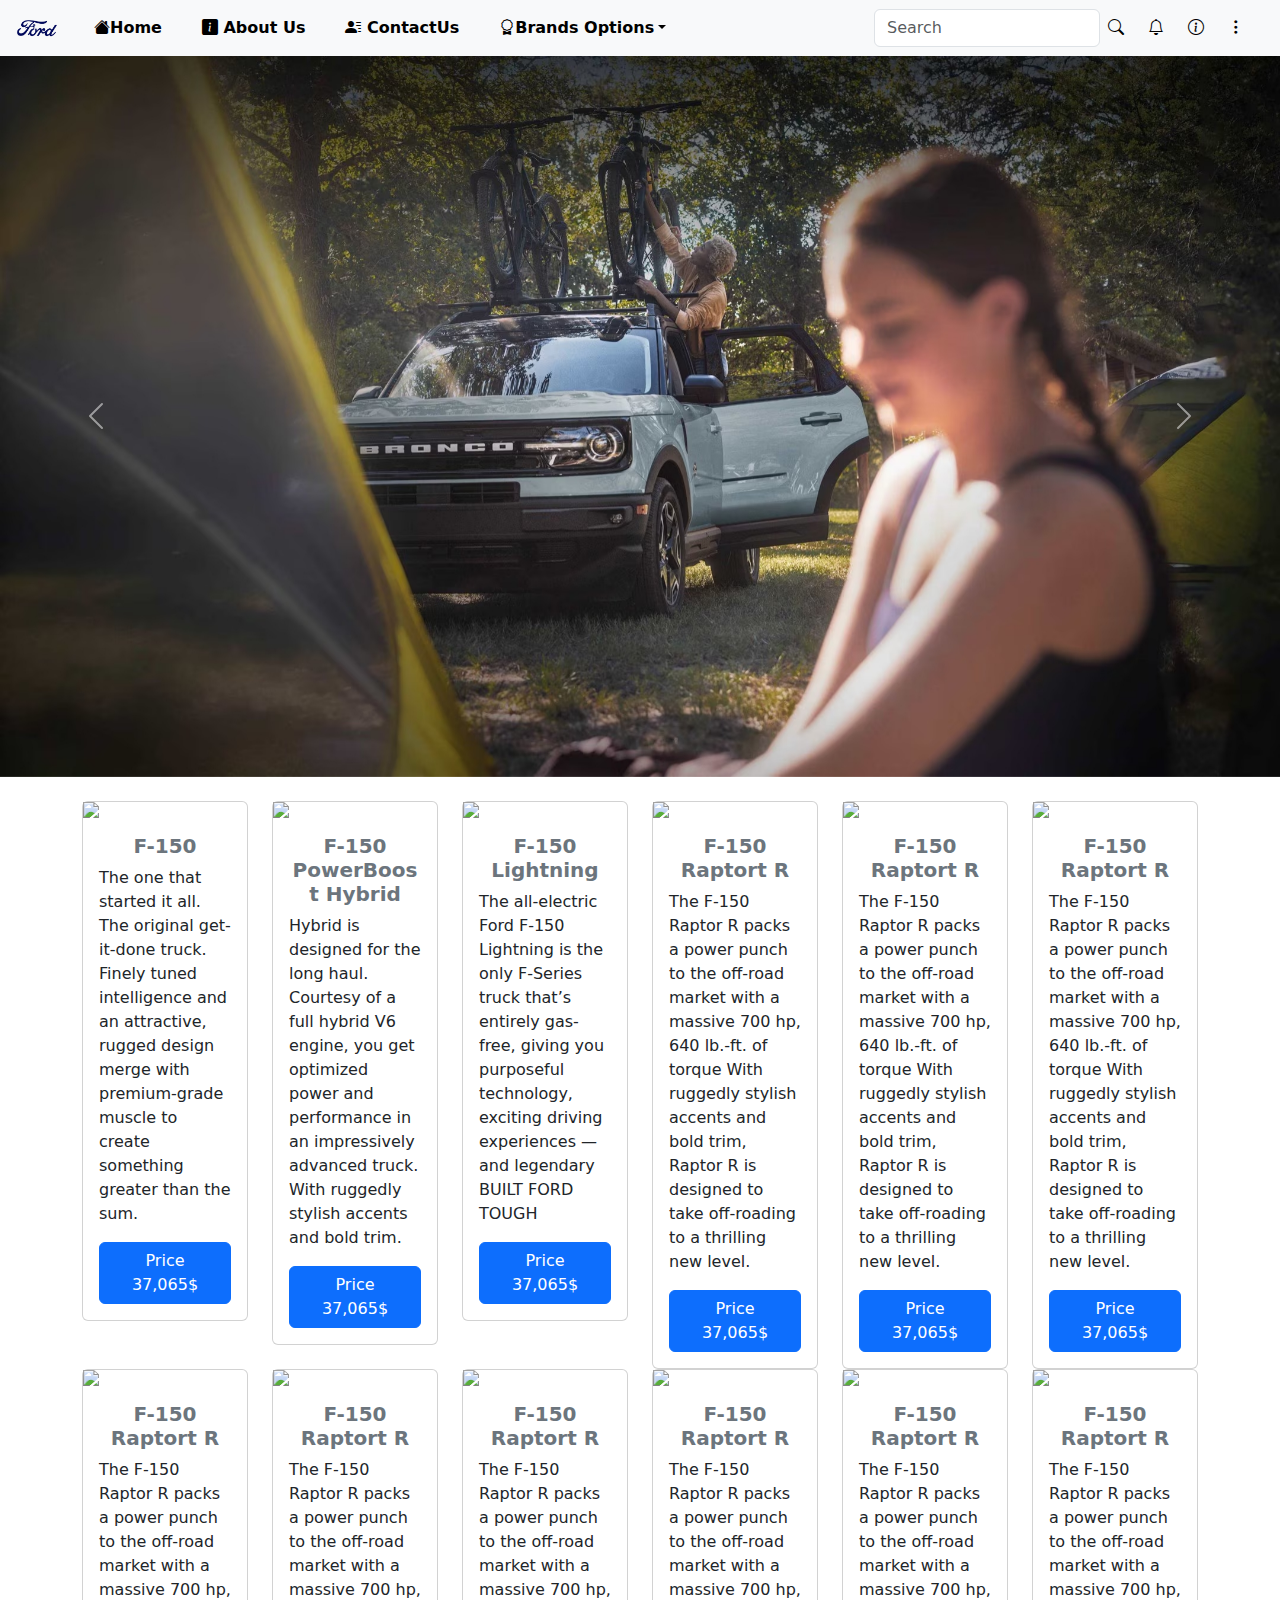
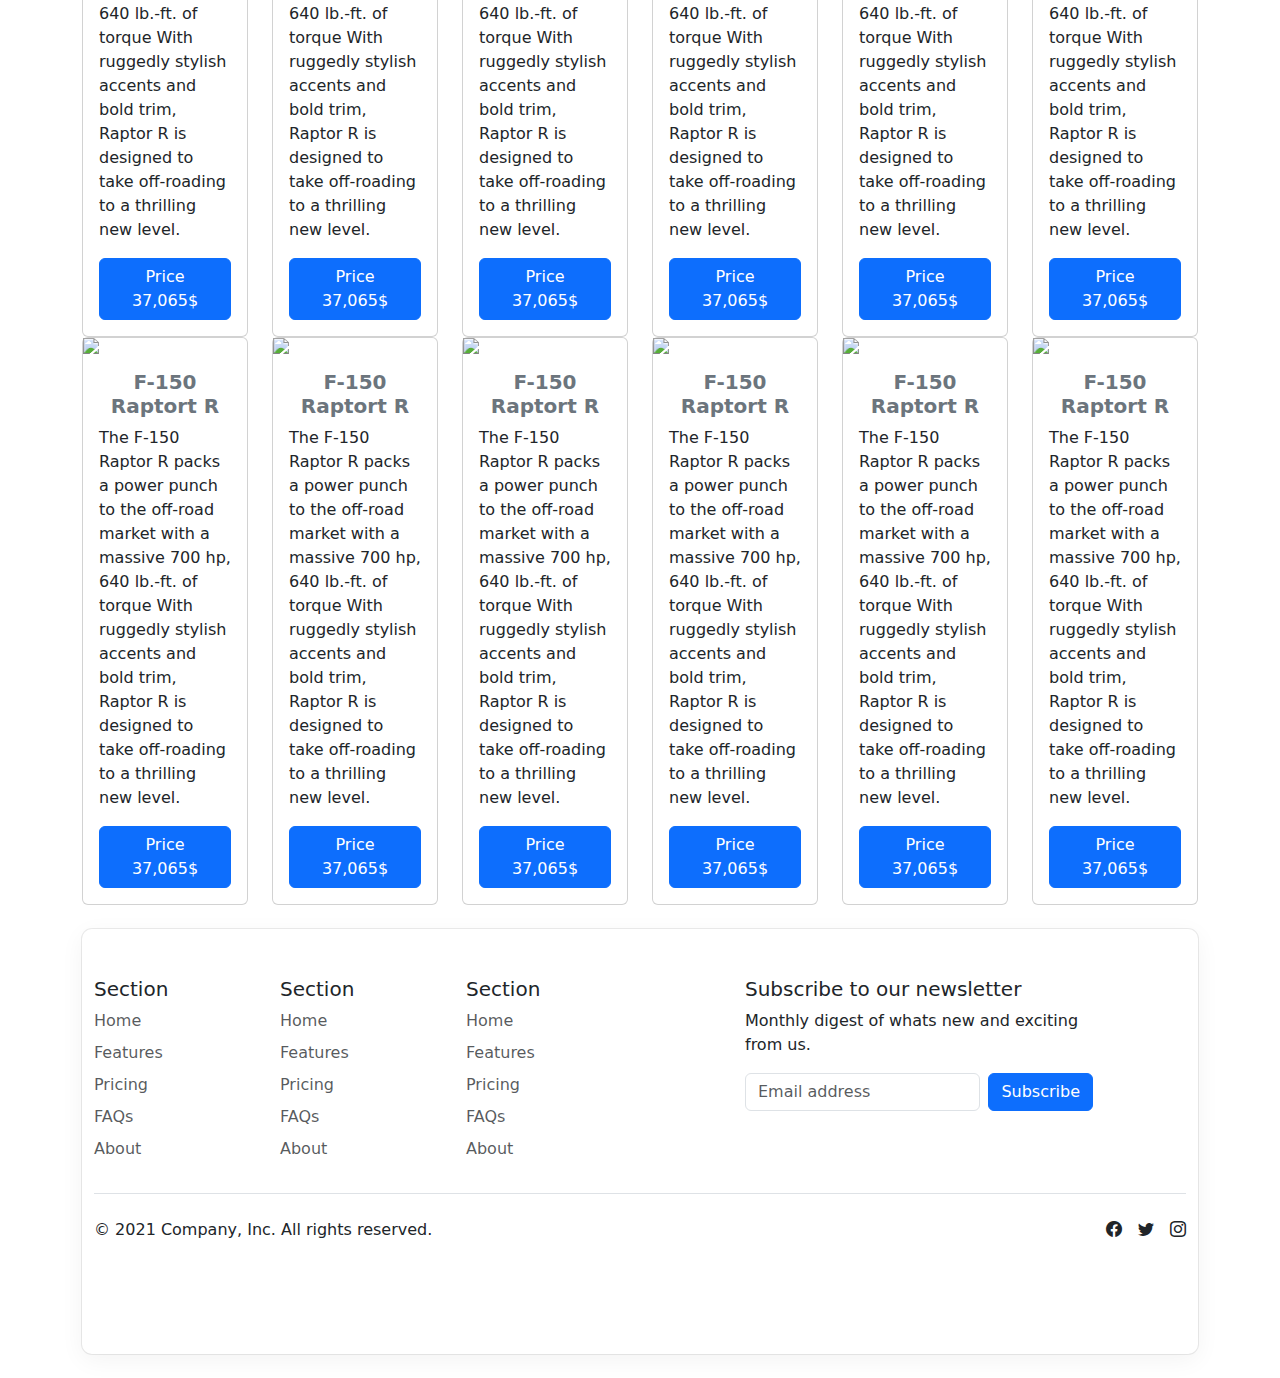
==== web-project-01/page/Vehicles.html @ 13d56855 "Add files via upload" ====
<!DOCTYPE html>
<html lang="en">

<head>
  <meta charset="UTF-8">
  <meta name="viewport" content="width=device-width, initial-scale=1.0">
  <title>Add To Cart</title>
  <link href="https://cdn.jsdelivr.net/npm/bootstrap@5.3.3/dist/css/bootstrap.min.css" rel="stylesheet"
    integrity="sha384-QWTKZyjpPEjISv5WaRU9OFeRpok6YctnYmDr5pNlyT2bRjXh0JMhjY6hW+ALEwIH" crossorigin="anonymous">
  <link rel="stylesheet" href="https://cdn.jsdelivr.net/npm/bootstrap-icons@1.11.3/font/bootstrap-icons.min.css">
  <link rel="stylesheet" href="../css/style.css">
</head>

<body>
  <nav class="navbar navbar-expand-lg bg-light headershadow-box">
    <div class="container-fluid">
      <img src="../img/Ford/Ford-logo.png" width="50px" class="me-4">
      <button class="navbar-toggler" type="button" data-bs-toggle="collapse" data-bs-target="#navbarSupportedContent"
        aria-controls="navbarSupportedContent" aria-expanded="false" aria-label="Toggle navigation">
        <span class="navbar-toggler-icon"></span>
      </button>
      <div class="collapse navbar-collapse" id="navbarSupportedContent">
        <ul class="navbar-nav me-auto mb-2 mb-lg-0">
          <li class="nav-item">
            <a class="nav-link active text-black fw-bold me-4 txthover" aria-current="page" href="../Idex.html"><i
                class="bi bi-house-fill"></i>Home</a>
          </li>
          <li class="nav-item">
            <a class="nav-link text-black fw-bold me-4 txthover" href="#"><i class="bi bi-info-square-fill"></i> About
              Us</a>
          </li>
          <li class="nav-item">
            <a class="nav-link text-black fw-bold me-4 txthover" href="#"><i class="bi bi-person-lines-fill"></i>
              ContactUs</a>
          </li>
          <li class="nav-item dropdown">
            <a class="nav-link dropdown-toggle text-black fw-bold me-4 txthover" href="#" role="button"
              data-bs-toggle="dropdown" aria-expanded="false">
              <i class="bi bi-award"></i>Brands Options</a>
            <ul class="dropdown-menu dropdown">
              <li><a class="dropdown-item" href="#">phone</a></li>
              <li><a class="dropdown-item" href="#">car</a></li>
              <li><a class="dropdown-item" href="#">computer</a></li>
              <li><a class="dropdown-item" href="#">bicycle</a></li>
              <li><a class="dropdown-item" href="#">Action</a></li>
              <li><a class="dropdown-item" href="#">Another action</a></li>
              <li>
                <hr class="dropdown-divider">
              </li>
              <li><a class="dropdown-item" href="#">Something else here</a></li>
            </ul>
          </li>
        </ul>
        <form class="d-flex" role="search">
          <input class="form-control me-2" type="search" placeholder="Search" aria-label="Search">
        </form>
        <form class="d-flex " role="search">
          <i class="bi bi-search text-black fw-bold me-4"></i>
          <i class="bi bi-bell text-black fw-bold me-4 "></i>
          <i class="bi bi-info-circle text-black fw-bold me-4"></i>
          <i class="bi bi-three-dots-vertical text-black fw-bold me-4"></i>
        </form>
      </div>
    </div>
  </nav>
  <div id="carouselExampleInterval" class="carousel slide" data-bs-ride="carousel">
    <div class="carousel-inner">
      <div class="carousel-item active" data-bs-interval="10000">
        <img src="../img/Vehicles/cq5dam.web.2160.2160-_1_.jpg" class="d-block w-100" alt="...">
      </div>
      <div class="carousel-item" data-bs-interval="2000">
        <img src="../img/Vehicles/24_FRD_MST_61047.jpg" class="d-block w-100" alt="...">
      </div>
      <div class="carousel-item">
        <img src="../img/Vehicles/cq5dam.web.2160.2160.jpg" class="d-block w-100" alt="...">
      </div>
    </div>
    <button class="carousel-control-prev" type="button" data-bs-target="#carouselExampleInterval" data-bs-slide="prev">
      <span class="carousel-control-prev-icon" aria-hidden="true"></span>
      <span class="visually-hidden">Previous</span>
    </button>
    <button class="carousel-control-next" type="button" data-bs-target="#carouselExampleInterval" data-bs-slide="next">
      <span class="carousel-control-next-icon" aria-hidden="true"></span>
      <span class="visually-hidden">Next</span>
    </button>
  </div>

  <div class="container mt-4">
    <div class="row">
      <div class="col-2">
        <div class="card bg-white animation">
          <img src="img/Ford/F-150.jpeg" class="card-custom-img">
          <div class="card-body">
            <h5 class="card-title text-primary text-center fw-bolder text-secondary">F-150</h5>
            <p class="card-text">The one that started it all. The original get-it-done truck. Finely tuned intelligence and an attractive, rugged design merge with premium-grade muscle to create something greater than the sum.</p>
            <div class="d-flex add-to-cart">
              <div>
                <a href="#" class="btn btn-primary text-red">Price 37,065$</a>
              </div>
            </div>
          </div>
        </div>
      </div>
      <div class="col-2">
        <div class="card bg-white animation">
          <img src="img/Ford/F-150 PowerBoost Hybrid.jpg" class="card-custom-img">
          <div class="card-body">
            <h5 class="card-title text-primary text-center fw-bolder text-secondary">F-150 PowerBoost Hybrid</h5>
            <p class="card-text">Hybrid is designed for the long haul. Courtesy of a full hybrid V6 engine, you get optimized power and performance in an impressively advanced truck. With ruggedly stylish accents and bold trim.</p>
            <div class="d-flex add-to-cart">
              <div>
                <a href="#" class="btn btn-primary text-red">Price 37,065$</a>
              </div>
            </div>
            
          </div>
        </div>
      </div>
      <div class="col-2">
        <div class="card bg-white animation">
          <img src="img/Ford/F-150 Lightning.jpg" class="card-custom-img">
          <div class="card-body">
            <h5 class="card-title text-primary text-center fw-bolder text-secondary">F-150 Lightning</h5>
            <p class="card-text">The all-electric Ford F-150 Lightning is the only F-Series truck that’s entirely gas-free, giving you purposeful technology, exciting driving experiences — and legendary BUILT FORD TOUGH</p>
            <div class="d-flex add-to-cart">
              <div>
                <a href="#" class="btn btn-primary text-red">Price 37,065$</a>
              </div>
            </div>
            
          </div>
        </div>
      </div>
      <div class="col-2">
        <div class="card bg-white animation">
          <img src="img/Ford/F-150 Raptort R.jpg" class="card-custom-img">
          <div class="card-body">
            <h5 class="card-title text-primary text-center fw-bolder text-secondary">F-150 Raptort R</h5>
            <p class="card-text">The F-150 Raptor R packs a power punch to the off-road market with a massive 700 hp, 640 lb.-ft. of torque With ruggedly stylish accents and bold trim, Raptor R is designed to take off-roading to a thrilling new level.</p>
            <div class="d-flex add-to-cart">
              <div>
                <a href="#" class="btn btn-primary text-red">Price 37,065$</a>
              </div>
            </div>
            
          </div>
        </div>
      </div>
      <div class="col-2">
        <div class="card bg-white animation">
          <img src="img/Ford/F-150 Raptort R.jpg" class="card-custom-img">
          <div class="card-body">
            <h5 class="card-title text-primary text-center fw-bolder text-secondary">F-150 Raptort R</h5>
            <p class="card-text">The F-150 Raptor R packs a power punch to the off-road market with a massive 700 hp, 640 lb.-ft. of torque With ruggedly stylish accents and bold trim, Raptor R is designed to take off-roading to a thrilling new level.</p>
            <div class="d-flex add-to-cart">
              <div>
                <a href="#" class="btn btn-primary text-red">Price 37,065$</a>
              </div>
            </div>
            
          </div>
        </div>
      </div>
      <div class="col-2">
        <div class="card bg-white animation">
          <img src="img/Ford/F-150 Raptort R.jpg" class="card-custom-img">
          <div class="card-body">
            <h5 class="card-title text-primary text-center fw-bolder text-secondary">F-150 Raptort R</h5>
            <p class="card-text">The F-150 Raptor R packs a power punch to the off-road market with a massive 700 hp, 640 lb.-ft. of torque With ruggedly stylish accents and bold trim, Raptor R is designed to take off-roading to a thrilling new level.</p>
            <div class="d-flex add-to-cart">
              <div>
                <a href="#" class="btn btn-primary text-red">Price 37,065$</a>
              </div>
            </div>
            
          </div>
        </div>
      </div>
      <div class="col-2">
        <div class="card bg-white animation">
          <img src="img/Ford/F-150 Raptort R.jpg" class="card-custom-img">
          <div class="card-body">
            <h5 class="card-title text-primary text-center fw-bolder text-secondary">F-150 Raptort R</h5>
            <p class="card-text">The F-150 Raptor R packs a power punch to the off-road market with a massive 700 hp, 640 lb.-ft. of torque With ruggedly stylish accents and bold trim, Raptor R is designed to take off-roading to a thrilling new level.</p>
            <div class="d-flex add-to-cart">
              <div>
                <a href="#" class="btn btn-primary text-red">Price 37,065$</a>
              </div>
            </div>
            
          </div>
        </div>
      </div>
      <div class="col-2">
        <div class="card bg-white animation">
          <img src="img/Ford/F-150 Raptort R.jpg" class="card-custom-img">
          <div class="card-body">
            <h5 class="card-title text-primary text-center fw-bolder text-secondary">F-150 Raptort R</h5>
            <p class="card-text">The F-150 Raptor R packs a power punch to the off-road market with a massive 700 hp, 640 lb.-ft. of torque With ruggedly stylish accents and bold trim, Raptor R is designed to take off-roading to a thrilling new level.</p>
            <div class="d-flex add-to-cart">
              <div>
                <a href="#" class="btn btn-primary text-red">Price 37,065$</a>
              </div>
            </div>
            
          </div>
        </div>
      </div>
      <div class="col-2">
        <div class="card bg-white animation">
          <img src="img/Ford/F-150 Raptort R.jpg" class="card-custom-img">
          <div class="card-body">
            <h5 class="card-title text-primary text-center fw-bolder text-secondary">F-150 Raptort R</h5>
            <p class="card-text">The F-150 Raptor R packs a power punch to the off-road market with a massive 700 hp, 640 lb.-ft. of torque With ruggedly stylish accents and bold trim, Raptor R is designed to take off-roading to a thrilling new level.</p>
            <div class="d-flex add-to-cart">
              <div>
                <a href="#" class="btn btn-primary text-red">Price 37,065$</a>
              </div>
            </div>
            
          </div>
        </div>
      </div>
      <div class="col-2">
        <div class="card bg-white animation">
          <img src="img/Ford/F-150 Raptort R.jpg" class="card-custom-img">
          <div class="card-body">
            <h5 class="card-title text-primary text-center fw-bolder text-secondary">F-150 Raptort R</h5>
            <p class="card-text">The F-150 Raptor R packs a power punch to the off-road market with a massive 700 hp, 640 lb.-ft. of torque With ruggedly stylish accents and bold trim, Raptor R is designed to take off-roading to a thrilling new level.</p>
            <div class="d-flex add-to-cart">
              <div>
                <a href="#" class="btn btn-primary text-red">Price 37,065$</a>
              </div>
            </div>
            
          </div>
        </div>
      </div>
      <div class="col-2">
        <div class="card bg-white animation">
          <img src="img/Ford/F-150 Raptort R.jpg" class="card-custom-img">
          <div class="card-body">
            <h5 class="card-title text-primary text-center fw-bolder text-secondary">F-150 Raptort R</h5>
            <p class="card-text">The F-150 Raptor R packs a power punch to the off-road market with a massive 700 hp, 640 lb.-ft. of torque With ruggedly stylish accents and bold trim, Raptor R is designed to take off-roading to a thrilling new level.</p>
            <div class="d-flex add-to-cart">
              <div>
                <a href="#" class="btn btn-primary text-red">Price 37,065$</a>
              </div>
            </div>
            
          </div>
        </div>
      </div>
      <div class="col-2">
        <div class="card bg-white animation">
          <img src="img/Ford/F-150 Raptort R.jpg" class="card-custom-img">
          <div class="card-body">
            <h5 class="card-title text-primary text-center fw-bolder text-secondary">F-150 Raptort R</h5>
            <p class="card-text">The F-150 Raptor R packs a power punch to the off-road market with a massive 700 hp, 640 lb.-ft. of torque With ruggedly stylish accents and bold trim, Raptor R is designed to take off-roading to a thrilling new level.</p>
            <div class="d-flex add-to-cart">
              <div>
                <a href="#" class="btn btn-primary text-red">Price 37,065$</a>
              </div>
            </div>
            
          </div>
        </div>
      </div>
      <div class="col-2">
        <div class="card bg-white animation">
          <img src="img/Ford/F-150 Raptort R.jpg" class="card-custom-img">
          <div class="card-body">
            <h5 class="card-title text-primary text-center fw-bolder text-secondary">F-150 Raptort R</h5>
            <p class="card-text">The F-150 Raptor R packs a power punch to the off-road market with a massive 700 hp, 640 lb.-ft. of torque With ruggedly stylish accents and bold trim, Raptor R is designed to take off-roading to a thrilling new level.</p>
            <div class="d-flex add-to-cart">
              <div>
                <a href="#" class="btn btn-primary text-red">Price 37,065$</a>
              </div>
            </div>
            
          </div>
        </div>
      </div>
      <div class="col-2">
        <div class="card bg-white animation">
          <img src="img/Ford/F-150 Raptort R.jpg" class="card-custom-img">
          <div class="card-body">
            <h5 class="card-title text-primary text-center fw-bolder text-secondary">F-150 Raptort R</h5>
            <p class="card-text">The F-150 Raptor R packs a power punch to the off-road market with a massive 700 hp, 640 lb.-ft. of torque With ruggedly stylish accents and bold trim, Raptor R is designed to take off-roading to a thrilling new level.</p>
            <div class="d-flex add-to-cart">
              <div>
                <a href="#" class="btn btn-primary text-red">Price 37,065$</a>
              </div>
            </div>
            
          </div>
        </div>
      </div>
      <div class="col-2">
        <div class="card bg-white animation">
          <img src="img/Ford/F-150 Raptort R.jpg" class="card-custom-img">
          <div class="card-body">
            <h5 class="card-title text-primary text-center fw-bolder text-secondary">F-150 Raptort R</h5>
            <p class="card-text">The F-150 Raptor R packs a power punch to the off-road market with a massive 700 hp, 640 lb.-ft. of torque With ruggedly stylish accents and bold trim, Raptor R is designed to take off-roading to a thrilling new level.</p>
            <div class="d-flex add-to-cart">
              <div>
                <a href="#" class="btn btn-primary text-red">Price 37,065$</a>
              </div>
            </div>
            
          </div>
        </div>
      </div>
      <div class="col-2">
        <div class="card bg-white animation">
          <img src="img/Ford/F-150 Raptort R.jpg" class="card-custom-img">
          <div class="card-body">
            <h5 class="card-title text-primary text-center fw-bolder text-secondary">F-150 Raptort R</h5>
            <p class="card-text">The F-150 Raptor R packs a power punch to the off-road market with a massive 700 hp, 640 lb.-ft. of torque With ruggedly stylish accents and bold trim, Raptor R is designed to take off-roading to a thrilling new level.</p>
            <div class="d-flex add-to-cart">
              <div>
                <a href="#" class="btn btn-primary text-red">Price 37,065$</a>
              </div>
            </div>
            
          </div>
        </div>
      </div>
      <div class="col-2">
        <div class="card bg-white animation">
          <img src="img/Ford/F-150 Raptort R.jpg" class="card-custom-img">
          <div class="card-body">
            <h5 class="card-title text-primary text-center fw-bolder text-secondary">F-150 Raptort R</h5>
            <p class="card-text">The F-150 Raptor R packs a power punch to the off-road market with a massive 700 hp, 640 lb.-ft. of torque With ruggedly stylish accents and bold trim, Raptor R is designed to take off-roading to a thrilling new level.</p>
            <div class="d-flex add-to-cart">
              <div>
                <a href="#" class="btn btn-primary text-red">Price 37,065$</a>
              </div>
            </div>
            
          </div>
        </div>
      </div>
      <div class="col-2">
        <div class="card bg-white animation">
          <img src="img/Ford/F-150 Raptort R.jpg" class="card-custom-img">
          <div class="card-body">
            <h5 class="card-title text-primary text-center fw-bolder text-secondary">F-150 Raptort R</h5>
            <p class="card-text">The F-150 Raptor R packs a power punch to the off-road market with a massive 700 hp, 640 lb.-ft. of torque With ruggedly stylish accents and bold trim, Raptor R is designed to take off-roading to a thrilling new level.</p>
            <div class="d-flex add-to-cart">
              <div>
                <a href="#" class="btn btn-primary text-red">Price 37,065$</a>
              </div>
            <!-- </div> -->
            
          </div>
        </div>
      </div>
    </div>
  </div>


  <div class="container mt-4 footer mb-4">
    <footer class="py-5">
      <div class="row">
        <div class="col-2">
          <h5>Section</h5>
          <ul class="nav flex-column">
            <li class="nav-item mb-2"><a href="#" class="nav-link p-0 text-muted">Home</a></li>
            <li class="nav-item mb-2"><a href="#" class="nav-link p-0 text-muted">Features</a></li>
            <li class="nav-item mb-2"><a href="#" class="nav-link p-0 text-muted">Pricing</a></li>
            <li class="nav-item mb-2"><a href="#" class="nav-link p-0 text-muted">FAQs</a></li>
            <li class="nav-item mb-2"><a href="#" class="nav-link p-0 text-muted">About</a></li>
          </ul>
        </div>

        <div class="col-2">
          <h5>Section</h5>
          <ul class="nav flex-column">
            <li class="nav-item mb-2"><a href="#" class="nav-link p-0 text-muted">Home</a></li>
            <li class="nav-item mb-2"><a href="#" class="nav-link p-0 text-muted">Features</a></li>
            <li class="nav-item mb-2"><a href="#" class="nav-link p-0 text-muted">Pricing</a></li>
            <li class="nav-item mb-2"><a href="#" class="nav-link p-0 text-muted">FAQs</a></li>
            <li class="nav-item mb-2"><a href="#" class="nav-link p-0 text-muted">About</a></li>
          </ul>
        </div>

        <div class="col-2">
          <h5>Section</h5>
          <ul class="nav flex-column">
            <li class="nav-item mb-2"><a href="#" class="nav-link p-0 text-muted">Home</a></li>
            <li class="nav-item mb-2"><a href="#" class="nav-link p-0 text-muted">Features</a></li>
            <li class="nav-item mb-2"><a href="#" class="nav-link p-0 text-muted">Pricing</a></li>
            <li class="nav-item mb-2"><a href="#" class="nav-link p-0 text-muted">FAQs</a></li>
            <li class="nav-item mb-2"><a href="#" class="nav-link p-0 text-muted">About</a></li>
          </ul>
        </div>

        <div class="col-4 offset-1">
          <form>
            <h5>Subscribe to our newsletter</h5>
            <p>Monthly digest of whats new and exciting from us.</p>
            <div class="d-flex w-100 gap-2">
              <label for="newsletter1" class="visually-hidden">Email address</label>
              <input id="newsletter1" type="text" class="form-control" placeholder="Email address">
              <button class="btn btn-primary" type="button">Subscribe</button>
            </div>
          </form>
        </div>
      </div>

      <div class="d-flex justify-content-between py-4 my-4 border-top">
        <p>© 2021 Company, Inc. All rights reserved.</p>
        <ul class="list-unstyled d-flex">
          <li class="ms-3"><a class="link-dark" href="#"><i class="bi bi-facebook"></i></a></li>
          <li class="ms-3"><a class="link-dark" href="#"><i class="bi bi-twitter"></i></a></li>
          <li class="ms-3"><a class="link-dark" href="#"><i class="bi bi-instagram"></i></a></li>
        </ul>
      </div>
    </footer>
  </div>







  <script src="https://cdn.jsdelivr.net/npm/bootstrap@5.3.3/dist/js/bootstrap.bundle.min.js"
    integrity="sha384-YvpcrYf0tY3lHB60NNkmXc5s9fDVZLESaAA55NDzOxhy9GkcIdslK1eN7N6jIeHz"
    crossorigin="anonymous"></script>
</body>

</html>
---- web-project-01/css/style.css ----
.nav-logo{
    width: 50;

}
.h2{
  font-size: 4rem;
  font-weight: 700;
}
.banner1{
  background-image: url(../img/Ford/white-futuristic-background-free-photo.jpeg);
  border-radius: 20px;
}
.banner2{
  background-image: url(../img/Ford/white-futuristic-background-free-photo.jpeg);
  border-radius: 20px;
  border: none;
  opacity: 70%;
}
.banner2:hover{
  box-shadow: rgba(0, 0, 0, 0.24) 0px 3px 8px;
  opacity: 100%;
  transform: rotate(3deg);
  animation-delay: 2s;
}
.banner2-bg{
  background: url(../img/Ford/Ford\ F-150\ 2024.jpeg) no-repeat;
  background-size: cover;
  background-position: 30% 70%;
}
.banner1:hover{
  box-shadow: rgba(0, 0, 0, 0.24) 0px 3px 8px;
  border: green;
}
.animation{
  transition: transform 1s ease;
}
.animation:hover{
  transform: rotate(0.5deg) scale(1.1);
  box-shadow: gray 2px 2px 3px;
}
.animation-5{
  transition: transform 1s ease;
}
.animation-5:hover{
  transform: rotate(5deg) scale(1.1);
  box-shadow: gray 2px 2px 3px;
}
.animation-10{
  transition: transform 1s ease;
}
.animation-10:hover{
  transform: rotate(5deg) scale(1.1);
  box-shadow: gray 2px 2px 3px;
}
.footer{
  box-shadow: rgba(0, 0, 0, 0.05) 0px 6px 24px 0px, rgba(0, 0, 0, 0.08) 0px 0px 0px 1px;
  border-radius: 10px;
}
.iconchoice{
  box-shadow: rgba(0, 0, 0, 0.02) 0px 1px 3px 0px, rgba(27, 31, 35, 0.15) 0px 0px 0px 1px;
}
.tracking-in-expand {
	-webkit-animation: tracking-in-expand 10s cubic-bezier(0.215, 0.610, 0.355, 1.000) infinite both;
	        animation: tracking-in-expand 10s cubic-bezier(0.215, 0.610, 0.355, 1.000) infinite both;
}

@-webkit-keyframes tracking-in-expand {
  0% {
    letter-spacing: -0.5em;
    opacity: 0;
  }
  40% {
    opacity: 0.6;
  }
  100% {
    opacity: 1;
  }
}
@keyframes tracking-in-expand {
  0% {
    letter-spacing: -0.5em;
    opacity: 0;
  }
  40% {
    opacity: 0.6;
  }
  100% {
    opacity: 1;
  }
}
.headershadow-box{
  box-shadow: rgba(0, 0, 0, 0.02) 0px 1px 3px 0px, rgba(27, 31, 35, 0.15) 0px 0px 0px 1px;
}
.headershadow-box2{
  box-shadow: rgba(0, 0, 0, 0.02) 0px 1px 3px 0px, rgba(27, 31, 35, 0.15) 0px 0px 0px 1px;
  padding-top: 20px;
  padding-bottom: 20px;
  position: 20px;
  padding: 20px;
  border-radius: 20px;
}
.bg-ranger{
  background-image: url(../img/Ford/ph-wildtrak-absolute-black-36.jpeg);
  background-size:cover;
  background-position:center ;
  background-repeat: no-repeat;
  width: 640px;
  height: 200px;
}
.bg-ranger-full{
  background-image: url(../img/Ford/Ranger\ Wildtruck\ Full\ option.jpg);
  background-size:cover;
  background-position:center ;
  background-repeat: no-repeat;
  width: 640px;
  height: 200px;
}
.txthover{
  text-transform: capitalize;
  position: relative;
}
.txthover::before{
  content:'';
  position: absolute;
  bottom: -5px;
  left: 0;
  width: 0%;
  height: 3px;
  background-color: rgb(74, 74, 74);
  transition: all 0.5s;
}
.txthover:hover::before{
  width: 100%;
}
.img-edit{
  height: 50%;
}
.c-edit{
  margin: 10px;
  width: 50%;
}
.card-title{
  font-weight: 3000;
}
.add-to-cart{
  gap: 20px;
}
a{
  text-decoration: none;
}
.addcart{
  margin-left: 100px;
  font-size: 30px;
  margin-top: -5px;
}
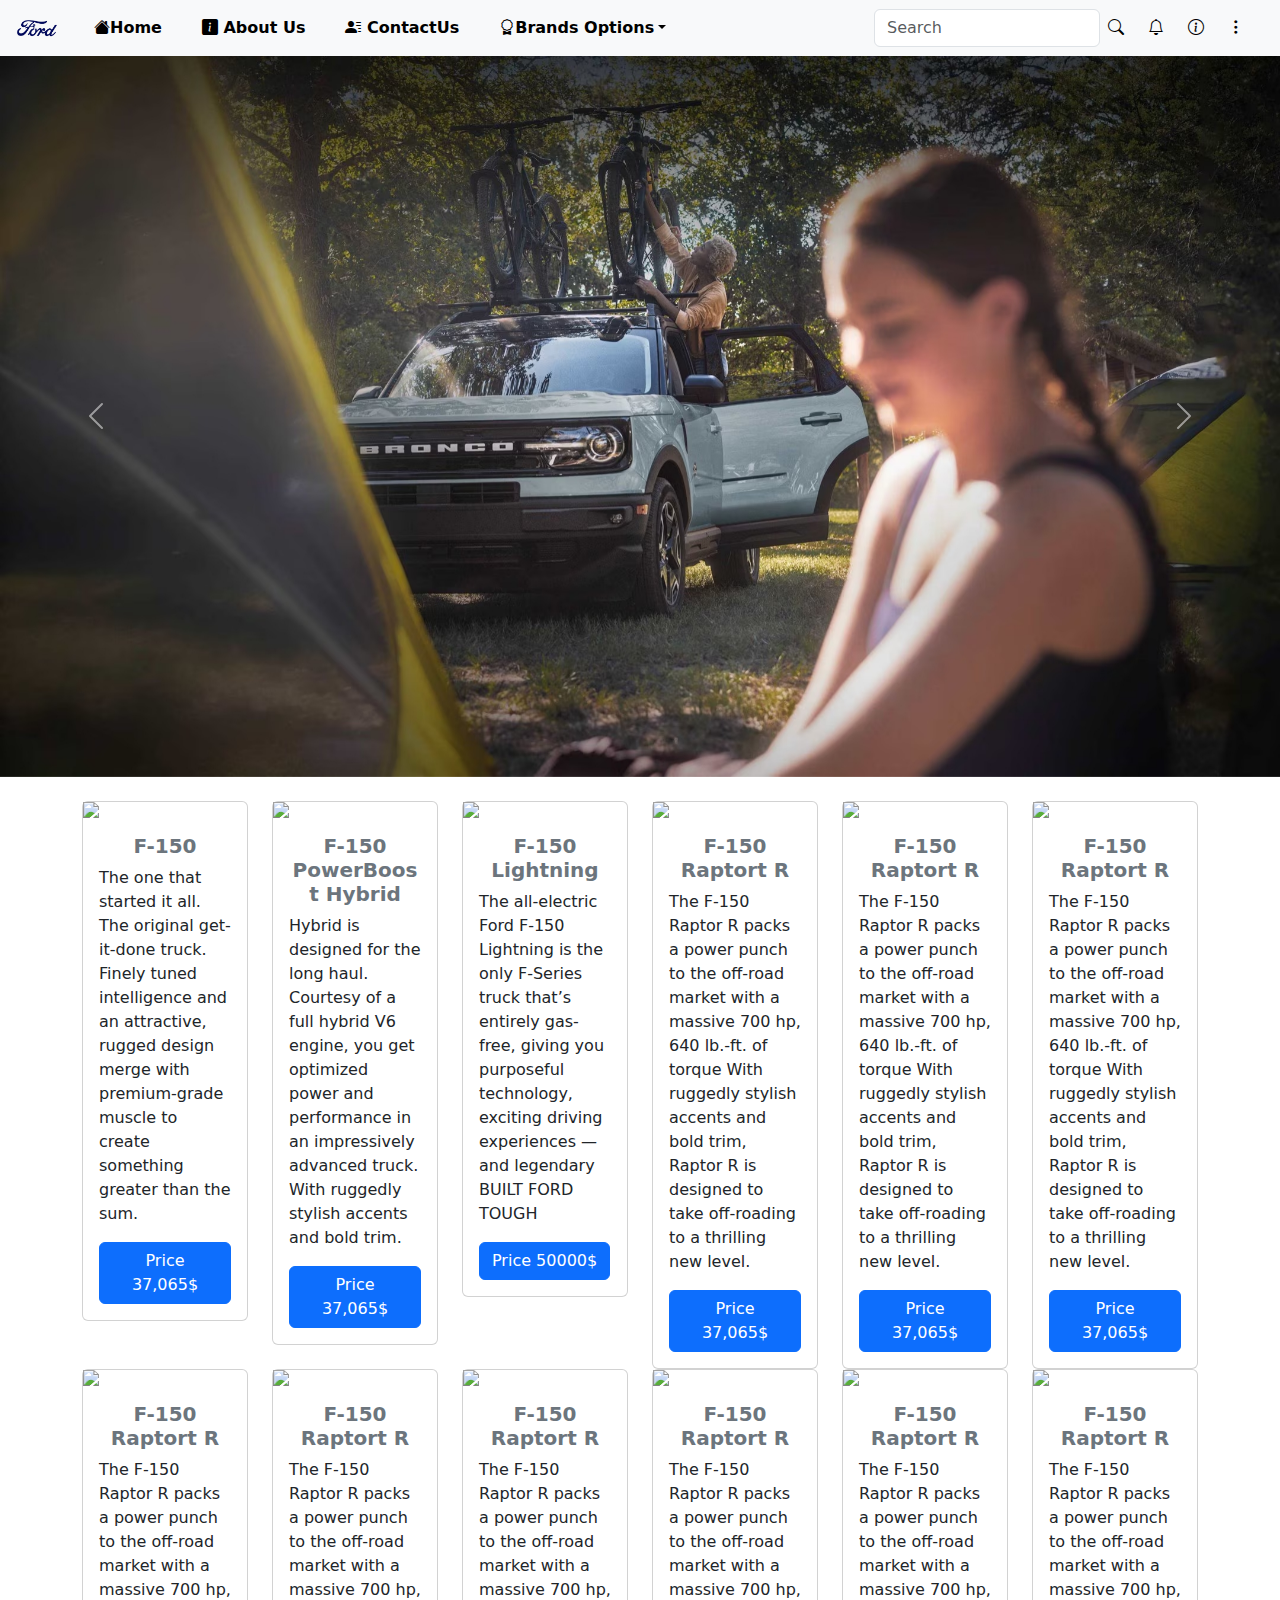
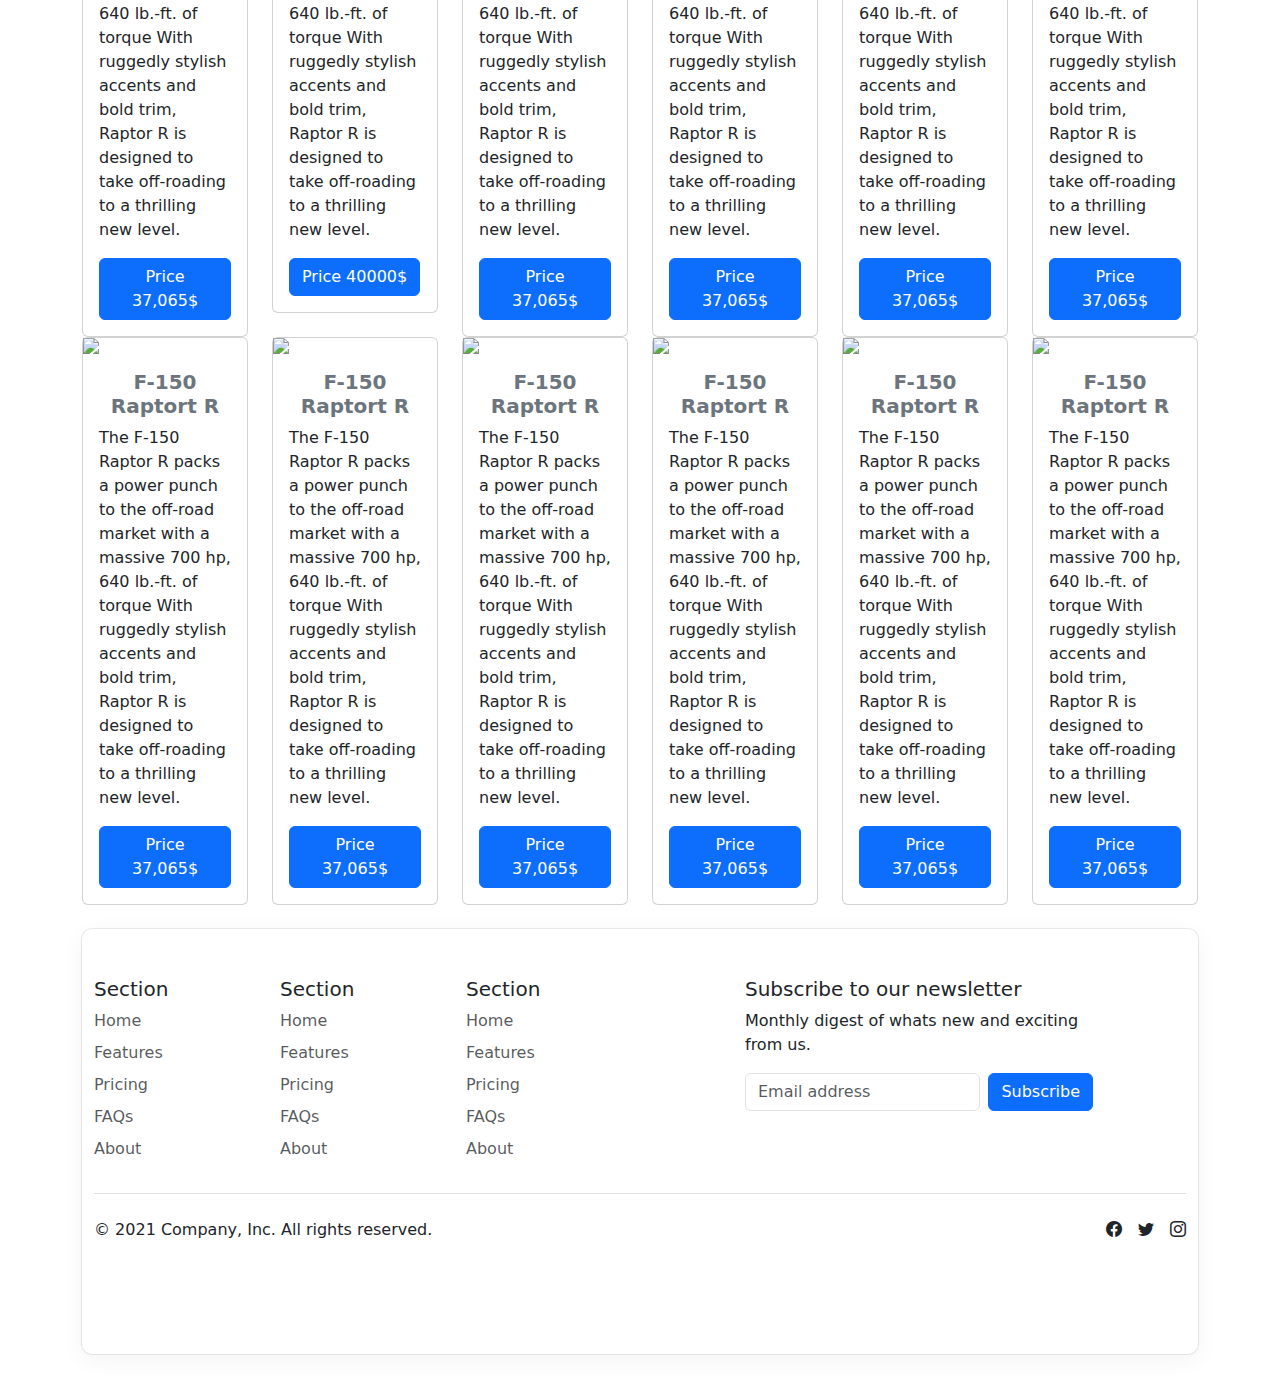
==== commit bf0234e7: "Update" ====
--- a/web-project-01/page/Vehicles.html
+++ b/web-project-01/page/Vehicles.html
@@ -124,82 +124,82 @@
             <p class="card-text">The all-electric Ford F-150 Lightning is the only F-Series truck that’s entirely gas-free, giving you purposeful technology, exciting driving experiences — and legendary BUILT FORD TOUGH</p>
             <div class="d-flex add-to-cart">
               <div>
-                <a href="#" class="btn btn-primary text-red">Price 37,065$</a>
-              </div>
-            </div>
-            
-          </div>
-        </div>
-      </div>
-      <div class="col-2">
-        <div class="card bg-white animation">
-          <img src="img/Ford/F-150 Raptort R.jpg" class="card-custom-img">
-          <div class="card-body">
-            <h5 class="card-title text-primary text-center fw-bolder text-secondary">F-150 Raptort R</h5>
-            <p class="card-text">The F-150 Raptor R packs a power punch to the off-road market with a massive 700 hp, 640 lb.-ft. of torque With ruggedly stylish accents and bold trim, Raptor R is designed to take off-roading to a thrilling new level.</p>
-            <div class="d-flex add-to-cart">
-              <div>
-                <a href="#" class="btn btn-primary text-red">Price 37,065$</a>
-              </div>
-            </div>
-            
-          </div>
-        </div>
-      </div>
-      <div class="col-2">
-        <div class="card bg-white animation">
-          <img src="img/Ford/F-150 Raptort R.jpg" class="card-custom-img">
-          <div class="card-body">
-            <h5 class="card-title text-primary text-center fw-bolder text-secondary">F-150 Raptort R</h5>
-            <p class="card-text">The F-150 Raptor R packs a power punch to the off-road market with a massive 700 hp, 640 lb.-ft. of torque With ruggedly stylish accents and bold trim, Raptor R is designed to take off-roading to a thrilling new level.</p>
-            <div class="d-flex add-to-cart">
-              <div>
-                <a href="#" class="btn btn-primary text-red">Price 37,065$</a>
-              </div>
-            </div>
-            
-          </div>
-        </div>
-      </div>
-      <div class="col-2">
-        <div class="card bg-white animation">
-          <img src="img/Ford/F-150 Raptort R.jpg" class="card-custom-img">
-          <div class="card-body">
-            <h5 class="card-title text-primary text-center fw-bolder text-secondary">F-150 Raptort R</h5>
-            <p class="card-text">The F-150 Raptor R packs a power punch to the off-road market with a massive 700 hp, 640 lb.-ft. of torque With ruggedly stylish accents and bold trim, Raptor R is designed to take off-roading to a thrilling new level.</p>
-            <div class="d-flex add-to-cart">
-              <div>
-                <a href="#" class="btn btn-primary text-red">Price 37,065$</a>
-              </div>
-            </div>
-            
-          </div>
-        </div>
-      </div>
-      <div class="col-2">
-        <div class="card bg-white animation">
-          <img src="img/Ford/F-150 Raptort R.jpg" class="card-custom-img">
-          <div class="card-body">
-            <h5 class="card-title text-primary text-center fw-bolder text-secondary">F-150 Raptort R</h5>
-            <p class="card-text">The F-150 Raptor R packs a power punch to the off-road market with a massive 700 hp, 640 lb.-ft. of torque With ruggedly stylish accents and bold trim, Raptor R is designed to take off-roading to a thrilling new level.</p>
-            <div class="d-flex add-to-cart">
-              <div>
-                <a href="#" class="btn btn-primary text-red">Price 37,065$</a>
-              </div>
-            </div>
-            
-          </div>
-        </div>
-      </div>
-      <div class="col-2">
-        <div class="card bg-white animation">
-          <img src="img/Ford/F-150 Raptort R.jpg" class="card-custom-img">
-          <div class="card-body">
-            <h5 class="card-title text-primary text-center fw-bolder text-secondary">F-150 Raptort R</h5>
-            <p class="card-text">The F-150 Raptor R packs a power punch to the off-road market with a massive 700 hp, 640 lb.-ft. of torque With ruggedly stylish accents and bold trim, Raptor R is designed to take off-roading to a thrilling new level.</p>
-            <div class="d-flex add-to-cart">
-              <div>
-                <a href="#" class="btn btn-primary text-red">Price 37,065$</a>
+                <a href="#" class="btn btn-primary text-red">Price 50000$</a>
+              </div>
+            </div>
+            
+          </div>
+        </div>
+      </div>
+      <div class="col-2">
+        <div class="card bg-white animation">
+          <img src="img/Ford/F-150 Raptort R.jpg" class="card-custom-img">
+          <div class="card-body">
+            <h5 class="card-title text-primary text-center fw-bolder text-secondary">F-150 Raptort R</h5>
+            <p class="card-text">The F-150 Raptor R packs a power punch to the off-road market with a massive 700 hp, 640 lb.-ft. of torque With ruggedly stylish accents and bold trim, Raptor R is designed to take off-roading to a thrilling new level.</p>
+            <div class="d-flex add-to-cart">
+              <div>
+                <a href="#" class="btn btn-primary text-red">Price 37,065$</a>
+              </div>
+            </div>
+            
+          </div>
+        </div>
+      </div>
+      <div class="col-2">
+        <div class="card bg-white animation">
+          <img src="img/Ford/F-150 Raptort R.jpg" class="card-custom-img">
+          <div class="card-body">
+            <h5 class="card-title text-primary text-center fw-bolder text-secondary">F-150 Raptort R</h5>
+            <p class="card-text">The F-150 Raptor R packs a power punch to the off-road market with a massive 700 hp, 640 lb.-ft. of torque With ruggedly stylish accents and bold trim, Raptor R is designed to take off-roading to a thrilling new level.</p>
+            <div class="d-flex add-to-cart">
+              <div>
+                <a href="#" class="btn btn-primary text-red">Price 37,065$</a>
+              </div>
+            </div>
+            
+          </div>
+        </div>
+      </div>
+      <div class="col-2">
+        <div class="card bg-white animation">
+          <img src="img/Ford/F-150 Raptort R.jpg" class="card-custom-img">
+          <div class="card-body">
+            <h5 class="card-title text-primary text-center fw-bolder text-secondary">F-150 Raptort R</h5>
+            <p class="card-text">The F-150 Raptor R packs a power punch to the off-road market with a massive 700 hp, 640 lb.-ft. of torque With ruggedly stylish accents and bold trim, Raptor R is designed to take off-roading to a thrilling new level.</p>
+            <div class="d-flex add-to-cart">
+              <div>
+                <a href="#" class="btn btn-primary text-red">Price 37,065$</a>
+              </div>
+            </div>
+            
+          </div>
+        </div>
+      </div>
+      <div class="col-2">
+        <div class="card bg-white animation">
+          <img src="img/Ford/F-150 Raptort R.jpg" class="card-custom-img">
+          <div class="card-body">
+            <h5 class="card-title text-primary text-center fw-bolder text-secondary">F-150 Raptort R</h5>
+            <p class="card-text">The F-150 Raptor R packs a power punch to the off-road market with a massive 700 hp, 640 lb.-ft. of torque With ruggedly stylish accents and bold trim, Raptor R is designed to take off-roading to a thrilling new level.</p>
+            <div class="d-flex add-to-cart">
+              <div>
+                <a href="#" class="btn btn-primary text-red">Price 37,065$</a>
+              </div>
+            </div>
+            
+          </div>
+        </div>
+      </div>
+      <div class="col-2">
+        <div class="card bg-white animation">
+          <img src="img/Ford/F-150 Raptort R.jpg" class="card-custom-img">
+          <div class="card-body">
+            <h5 class="card-title text-primary text-center fw-bolder text-secondary">F-150 Raptort R</h5>
+            <p class="card-text">The F-150 Raptor R packs a power punch to the off-road market with a massive 700 hp, 640 lb.-ft. of torque With ruggedly stylish accents and bold trim, Raptor R is designed to take off-roading to a thrilling new level.</p>
+            <div class="d-flex add-to-cart">
+              <div>
+                <a href="#" class="btn btn-primary text-red">Price 40000$</a>
               </div>
             </div>
             
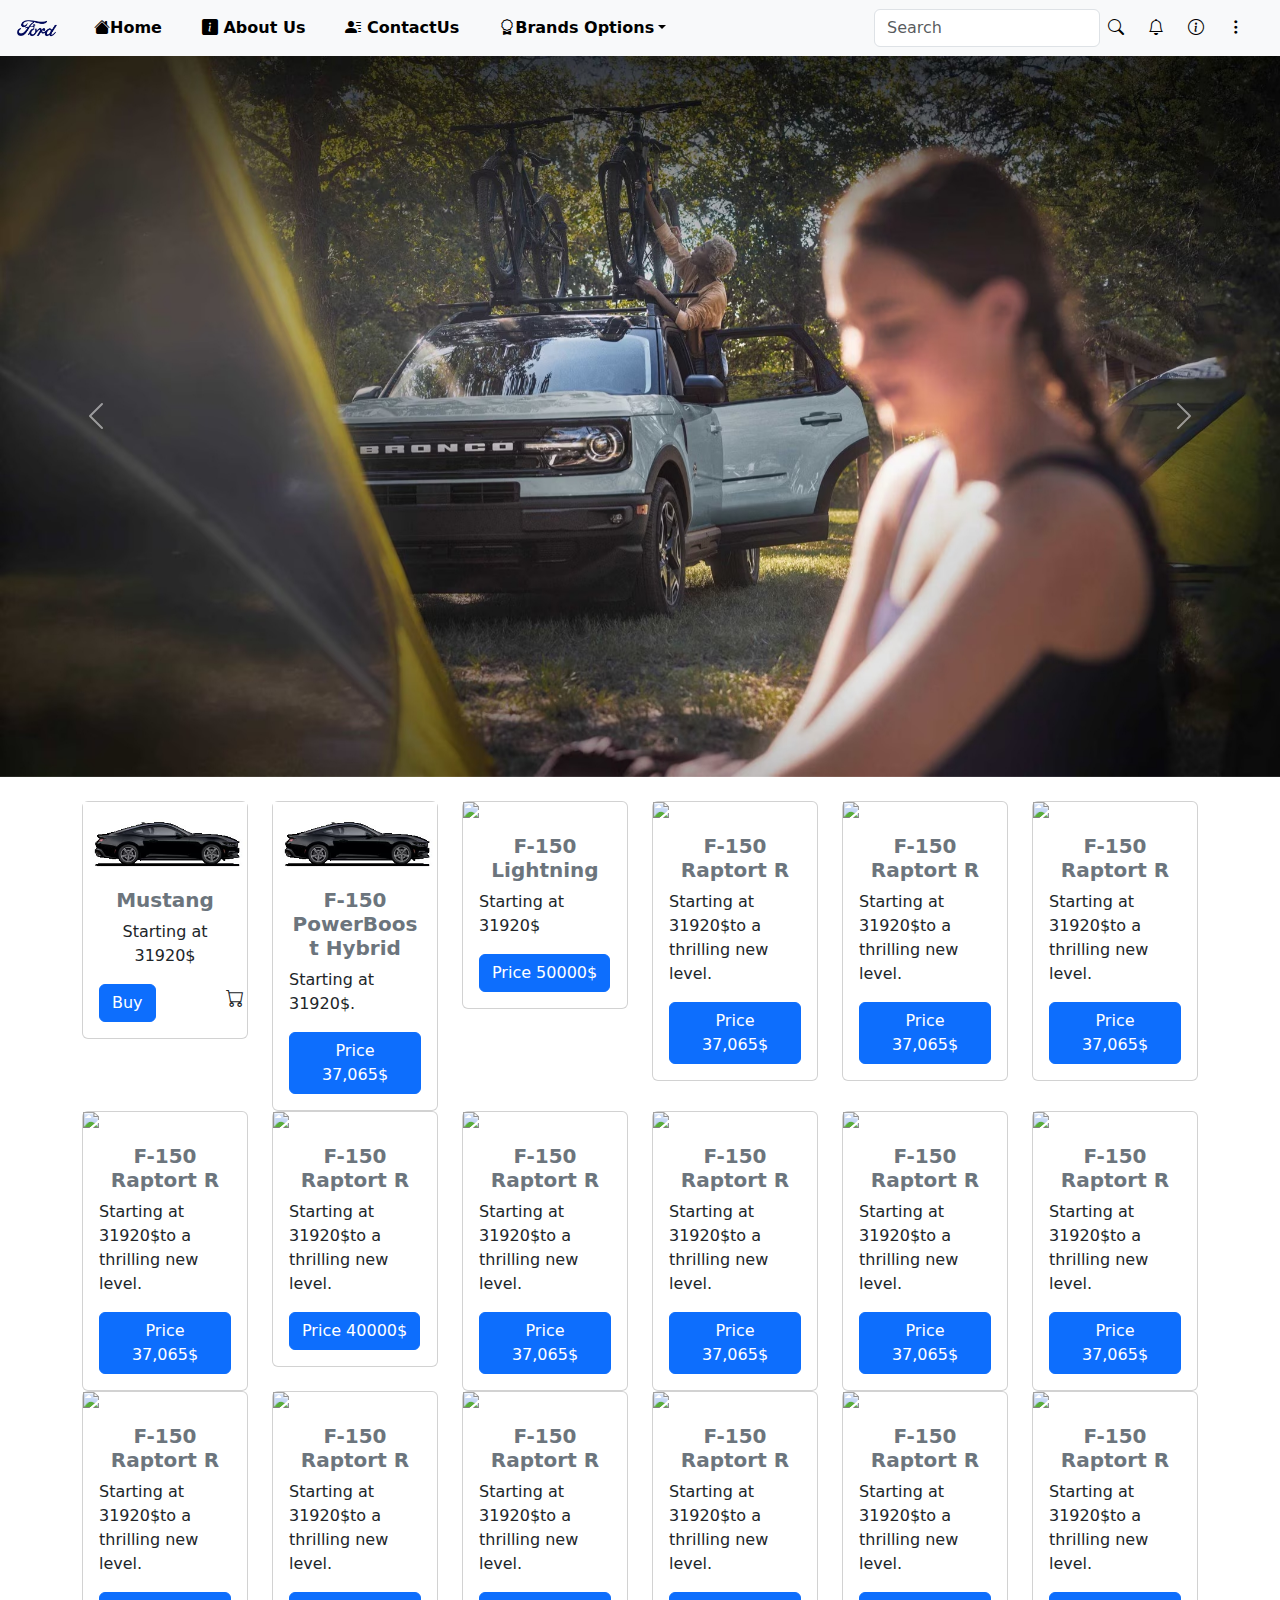
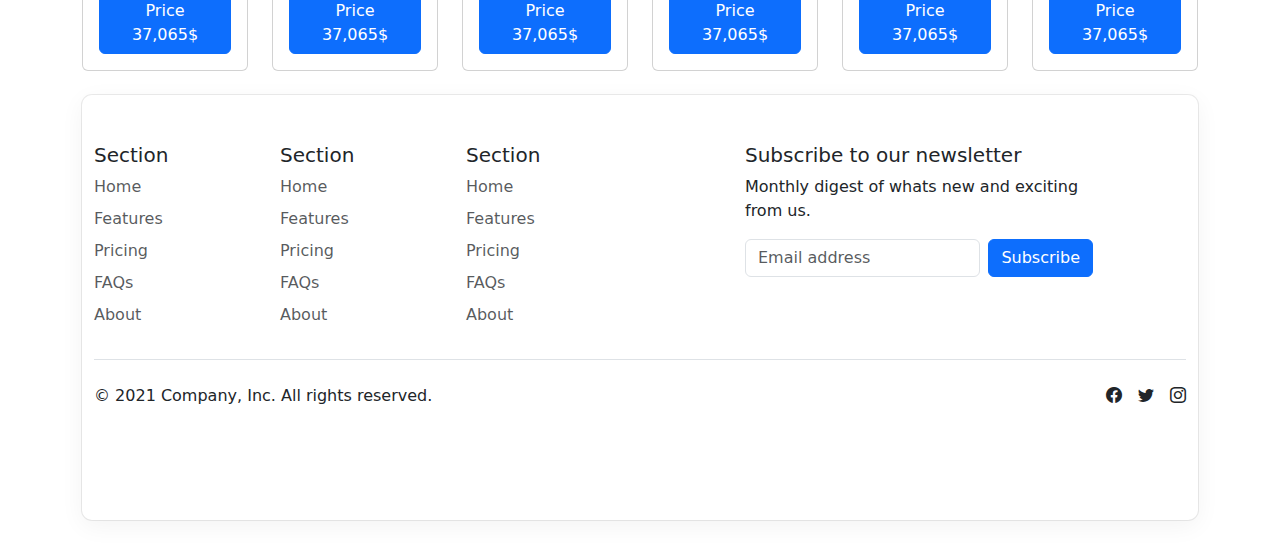
==== commit 1b67275c: "Uptodate" ====
--- a/web-project-01/page/Vehicles.html
+++ b/web-project-01/page/Vehicles.html
@@ -89,24 +89,27 @@
     <div class="row">
       <div class="col-2">
         <div class="card bg-white animation">
-          <img src="img/Ford/F-150.jpeg" class="card-custom-img">
-          <div class="card-body">
-            <h5 class="card-title text-primary text-center fw-bolder text-secondary">F-150</h5>
-            <p class="card-text">The one that started it all. The original get-it-done truck. Finely tuned intelligence and an attractive, rugged design merge with premium-grade muscle to create something greater than the sum.</p>
-            <div class="d-flex add-to-cart">
-              <div>
-                <a href="#" class="btn btn-primary text-red">Price 37,065$</a>
-              </div>
-            </div>
-          </div>
-        </div>
-      </div>
-      <div class="col-2">
-        <div class="card bg-white animation">
-          <img src="img/Ford/F-150 PowerBoost Hybrid.jpg" class="card-custom-img">
+          <img src="../img/Vehicles/Mustang.jpeg" class="card-custom-img">
+          <div class="card-body">
+            <h5 class="card-title text-primary text-center fw-bolder text-secondary">Mustang</h5>
+            <p class="card-text text-center">Starting at 31920$</p>
+            <div class="d-flex add-to-cart">
+              <div>
+                <a href="#" class="btn btn-primary text-red">Buy</a>
+              </div>
+              <div class="ccart">
+                <i class="bi bi-cart"></i>
+              </div>
+            </div>
+          </div>
+        </div>
+      </div>
+      <div class="col-2">
+        <div class="card bg-white animation">
+          <img src="../img/Vehicles/Mustang.jpeg" class="card-custom-img">
           <div class="card-body">
             <h5 class="card-title text-primary text-center fw-bolder text-secondary">F-150 PowerBoost Hybrid</h5>
-            <p class="card-text">Hybrid is designed for the long haul. Courtesy of a full hybrid V6 engine, you get optimized power and performance in an impressively advanced truck. With ruggedly stylish accents and bold trim.</p>
+            <p class="card-text">Starting at 31920$.</p>
             <div class="d-flex add-to-cart">
               <div>
                 <a href="#" class="btn btn-primary text-red">Price 37,065$</a>
@@ -121,8 +124,7 @@
           <img src="img/Ford/F-150 Lightning.jpg" class="card-custom-img">
           <div class="card-body">
             <h5 class="card-title text-primary text-center fw-bolder text-secondary">F-150 Lightning</h5>
-            <p class="card-text">The all-electric Ford F-150 Lightning is the only F-Series truck that’s entirely gas-free, giving you purposeful technology, exciting driving experiences — and legendary BUILT FORD TOUGH</p>
-            <div class="d-flex add-to-cart">
+            <p class="card-text">Starting at 31920$          <div class="d-flex add-to-cart">
               <div>
                 <a href="#" class="btn btn-primary text-red">Price 50000$</a>
               </div>
@@ -136,67 +138,67 @@
           <img src="img/Ford/F-150 Raptort R.jpg" class="card-custom-img">
           <div class="card-body">
             <h5 class="card-title text-primary text-center fw-bolder text-secondary">F-150 Raptort R</h5>
-            <p class="card-text">The F-150 Raptor R packs a power punch to the off-road market with a massive 700 hp, 640 lb.-ft. of torque With ruggedly stylish accents and bold trim, Raptor R is designed to take off-roading to a thrilling new level.</p>
-            <div class="d-flex add-to-cart">
-              <div>
-                <a href="#" class="btn btn-primary text-red">Price 37,065$</a>
-              </div>
-            </div>
-            
-          </div>
-        </div>
-      </div>
-      <div class="col-2">
-        <div class="card bg-white animation">
-          <img src="img/Ford/F-150 Raptort R.jpg" class="card-custom-img">
-          <div class="card-body">
-            <h5 class="card-title text-primary text-center fw-bolder text-secondary">F-150 Raptort R</h5>
-            <p class="card-text">The F-150 Raptor R packs a power punch to the off-road market with a massive 700 hp, 640 lb.-ft. of torque With ruggedly stylish accents and bold trim, Raptor R is designed to take off-roading to a thrilling new level.</p>
-            <div class="d-flex add-to-cart">
-              <div>
-                <a href="#" class="btn btn-primary text-red">Price 37,065$</a>
-              </div>
-            </div>
-            
-          </div>
-        </div>
-      </div>
-      <div class="col-2">
-        <div class="card bg-white animation">
-          <img src="img/Ford/F-150 Raptort R.jpg" class="card-custom-img">
-          <div class="card-body">
-            <h5 class="card-title text-primary text-center fw-bolder text-secondary">F-150 Raptort R</h5>
-            <p class="card-text">The F-150 Raptor R packs a power punch to the off-road market with a massive 700 hp, 640 lb.-ft. of torque With ruggedly stylish accents and bold trim, Raptor R is designed to take off-roading to a thrilling new level.</p>
-            <div class="d-flex add-to-cart">
-              <div>
-                <a href="#" class="btn btn-primary text-red">Price 37,065$</a>
-              </div>
-            </div>
-            
-          </div>
-        </div>
-      </div>
-      <div class="col-2">
-        <div class="card bg-white animation">
-          <img src="img/Ford/F-150 Raptort R.jpg" class="card-custom-img">
-          <div class="card-body">
-            <h5 class="card-title text-primary text-center fw-bolder text-secondary">F-150 Raptort R</h5>
-            <p class="card-text">The F-150 Raptor R packs a power punch to the off-road market with a massive 700 hp, 640 lb.-ft. of torque With ruggedly stylish accents and bold trim, Raptor R is designed to take off-roading to a thrilling new level.</p>
-            <div class="d-flex add-to-cart">
-              <div>
-                <a href="#" class="btn btn-primary text-red">Price 37,065$</a>
-              </div>
-            </div>
-            
-          </div>
-        </div>
-      </div>
-      <div class="col-2">
-        <div class="card bg-white animation">
-          <img src="img/Ford/F-150 Raptort R.jpg" class="card-custom-img">
-          <div class="card-body">
-            <h5 class="card-title text-primary text-center fw-bolder text-secondary">F-150 Raptort R</h5>
-            <p class="card-text">The F-150 Raptor R packs a power punch to the off-road market with a massive 700 hp, 640 lb.-ft. of torque With ruggedly stylish accents and bold trim, Raptor R is designed to take off-roading to a thrilling new level.</p>
+            <p class="card-text">Starting at 31920$to a thrilling new level.</p>
+            <div class="d-flex add-to-cart">
+              <div>
+                <a href="#" class="btn btn-primary text-red">Price 37,065$</a>
+              </div>
+            </div>
+            
+          </div>
+        </div>
+      </div>
+      <div class="col-2">
+        <div class="card bg-white animation">
+          <img src="img/Ford/F-150 Raptort R.jpg" class="card-custom-img">
+          <div class="card-body">
+            <h5 class="card-title text-primary text-center fw-bolder text-secondary">F-150 Raptort R</h5>
+            <p class="card-text">Starting at 31920$to a thrilling new level.</p>
+            <div class="d-flex add-to-cart">
+              <div>
+                <a href="#" class="btn btn-primary text-red">Price 37,065$</a>
+              </div>
+            </div>
+            
+          </div>
+        </div>
+      </div>
+      <div class="col-2">
+        <div class="card bg-white animation">
+          <img src="img/Ford/F-150 Raptort R.jpg" class="card-custom-img">
+          <div class="card-body">
+            <h5 class="card-title text-primary text-center fw-bolder text-secondary">F-150 Raptort R</h5>
+            <p class="card-text">Starting at 31920$to a thrilling new level.</p>
+            <div class="d-flex add-to-cart">
+              <div>
+                <a href="#" class="btn btn-primary text-red">Price 37,065$</a>
+              </div>
+            </div>
+            
+          </div>
+        </div>
+      </div>
+      <div class="col-2">
+        <div class="card bg-white animation">
+          <img src="img/Ford/F-150 Raptort R.jpg" class="card-custom-img">
+          <div class="card-body">
+            <h5 class="card-title text-primary text-center fw-bolder text-secondary">F-150 Raptort R</h5>
+            <p class="card-text">Starting at 31920$to a thrilling new level.</p>
+            <div class="d-flex add-to-cart">
+              <div>
+                <a href="#" class="btn btn-primary text-red">Price 37,065$</a>
+              </div>
+            </div>
+            
+          </div>
+        </div>
+      </div>
+      <div class="col-2">
+        <div class="card bg-white animation">
+          <img src="img/Ford/F-150 Raptort R.jpg" class="card-custom-img">
+          <div class="card-body">
+            <h5 class="card-title text-primary text-center fw-bolder text-secondary">F-150 Raptort R</h5>
+            <p class="card-text">Starting at 31920$to a thrilling new level.</p>
             <div class="d-flex add-to-cart">
               <div>
                 <a href="#" class="btn btn-primary text-red">Price 40000$</a>
@@ -211,142 +213,142 @@
           <img src="img/Ford/F-150 Raptort R.jpg" class="card-custom-img">
           <div class="card-body">
             <h5 class="card-title text-primary text-center fw-bolder text-secondary">F-150 Raptort R</h5>
-            <p class="card-text">The F-150 Raptor R packs a power punch to the off-road market with a massive 700 hp, 640 lb.-ft. of torque With ruggedly stylish accents and bold trim, Raptor R is designed to take off-roading to a thrilling new level.</p>
-            <div class="d-flex add-to-cart">
-              <div>
-                <a href="#" class="btn btn-primary text-red">Price 37,065$</a>
-              </div>
-            </div>
-            
-          </div>
-        </div>
-      </div>
-      <div class="col-2">
-        <div class="card bg-white animation">
-          <img src="img/Ford/F-150 Raptort R.jpg" class="card-custom-img">
-          <div class="card-body">
-            <h5 class="card-title text-primary text-center fw-bolder text-secondary">F-150 Raptort R</h5>
-            <p class="card-text">The F-150 Raptor R packs a power punch to the off-road market with a massive 700 hp, 640 lb.-ft. of torque With ruggedly stylish accents and bold trim, Raptor R is designed to take off-roading to a thrilling new level.</p>
-            <div class="d-flex add-to-cart">
-              <div>
-                <a href="#" class="btn btn-primary text-red">Price 37,065$</a>
-              </div>
-            </div>
-            
-          </div>
-        </div>
-      </div>
-      <div class="col-2">
-        <div class="card bg-white animation">
-          <img src="img/Ford/F-150 Raptort R.jpg" class="card-custom-img">
-          <div class="card-body">
-            <h5 class="card-title text-primary text-center fw-bolder text-secondary">F-150 Raptort R</h5>
-            <p class="card-text">The F-150 Raptor R packs a power punch to the off-road market with a massive 700 hp, 640 lb.-ft. of torque With ruggedly stylish accents and bold trim, Raptor R is designed to take off-roading to a thrilling new level.</p>
-            <div class="d-flex add-to-cart">
-              <div>
-                <a href="#" class="btn btn-primary text-red">Price 37,065$</a>
-              </div>
-            </div>
-            
-          </div>
-        </div>
-      </div>
-      <div class="col-2">
-        <div class="card bg-white animation">
-          <img src="img/Ford/F-150 Raptort R.jpg" class="card-custom-img">
-          <div class="card-body">
-            <h5 class="card-title text-primary text-center fw-bolder text-secondary">F-150 Raptort R</h5>
-            <p class="card-text">The F-150 Raptor R packs a power punch to the off-road market with a massive 700 hp, 640 lb.-ft. of torque With ruggedly stylish accents and bold trim, Raptor R is designed to take off-roading to a thrilling new level.</p>
-            <div class="d-flex add-to-cart">
-              <div>
-                <a href="#" class="btn btn-primary text-red">Price 37,065$</a>
-              </div>
-            </div>
-            
-          </div>
-        </div>
-      </div>
-      <div class="col-2">
-        <div class="card bg-white animation">
-          <img src="img/Ford/F-150 Raptort R.jpg" class="card-custom-img">
-          <div class="card-body">
-            <h5 class="card-title text-primary text-center fw-bolder text-secondary">F-150 Raptort R</h5>
-            <p class="card-text">The F-150 Raptor R packs a power punch to the off-road market with a massive 700 hp, 640 lb.-ft. of torque With ruggedly stylish accents and bold trim, Raptor R is designed to take off-roading to a thrilling new level.</p>
-            <div class="d-flex add-to-cart">
-              <div>
-                <a href="#" class="btn btn-primary text-red">Price 37,065$</a>
-              </div>
-            </div>
-            
-          </div>
-        </div>
-      </div>
-      <div class="col-2">
-        <div class="card bg-white animation">
-          <img src="img/Ford/F-150 Raptort R.jpg" class="card-custom-img">
-          <div class="card-body">
-            <h5 class="card-title text-primary text-center fw-bolder text-secondary">F-150 Raptort R</h5>
-            <p class="card-text">The F-150 Raptor R packs a power punch to the off-road market with a massive 700 hp, 640 lb.-ft. of torque With ruggedly stylish accents and bold trim, Raptor R is designed to take off-roading to a thrilling new level.</p>
-            <div class="d-flex add-to-cart">
-              <div>
-                <a href="#" class="btn btn-primary text-red">Price 37,065$</a>
-              </div>
-            </div>
-            
-          </div>
-        </div>
-      </div>
-      <div class="col-2">
-        <div class="card bg-white animation">
-          <img src="img/Ford/F-150 Raptort R.jpg" class="card-custom-img">
-          <div class="card-body">
-            <h5 class="card-title text-primary text-center fw-bolder text-secondary">F-150 Raptort R</h5>
-            <p class="card-text">The F-150 Raptor R packs a power punch to the off-road market with a massive 700 hp, 640 lb.-ft. of torque With ruggedly stylish accents and bold trim, Raptor R is designed to take off-roading to a thrilling new level.</p>
-            <div class="d-flex add-to-cart">
-              <div>
-                <a href="#" class="btn btn-primary text-red">Price 37,065$</a>
-              </div>
-            </div>
-            
-          </div>
-        </div>
-      </div>
-      <div class="col-2">
-        <div class="card bg-white animation">
-          <img src="img/Ford/F-150 Raptort R.jpg" class="card-custom-img">
-          <div class="card-body">
-            <h5 class="card-title text-primary text-center fw-bolder text-secondary">F-150 Raptort R</h5>
-            <p class="card-text">The F-150 Raptor R packs a power punch to the off-road market with a massive 700 hp, 640 lb.-ft. of torque With ruggedly stylish accents and bold trim, Raptor R is designed to take off-roading to a thrilling new level.</p>
-            <div class="d-flex add-to-cart">
-              <div>
-                <a href="#" class="btn btn-primary text-red">Price 37,065$</a>
-              </div>
-            </div>
-            
-          </div>
-        </div>
-      </div>
-      <div class="col-2">
-        <div class="card bg-white animation">
-          <img src="img/Ford/F-150 Raptort R.jpg" class="card-custom-img">
-          <div class="card-body">
-            <h5 class="card-title text-primary text-center fw-bolder text-secondary">F-150 Raptort R</h5>
-            <p class="card-text">The F-150 Raptor R packs a power punch to the off-road market with a massive 700 hp, 640 lb.-ft. of torque With ruggedly stylish accents and bold trim, Raptor R is designed to take off-roading to a thrilling new level.</p>
-            <div class="d-flex add-to-cart">
-              <div>
-                <a href="#" class="btn btn-primary text-red">Price 37,065$</a>
-              </div>
-            </div>
-            
-          </div>
-        </div>
-      </div>
-      <div class="col-2">
-        <div class="card bg-white animation">
-          <img src="img/Ford/F-150 Raptort R.jpg" class="card-custom-img">
-          <div class="card-body">
-            <h5 class="card-title text-primary text-center fw-bolder text-secondary">F-150 Raptort R</h5>
-            <p class="card-text">The F-150 Raptor R packs a power punch to the off-road market with a massive 700 hp, 640 lb.-ft. of torque With ruggedly stylish accents and bold trim, Raptor R is designed to take off-roading to a thrilling new level.</p>
+            <p class="card-text">Starting at 31920$to a thrilling new level.</p>
+            <div class="d-flex add-to-cart">
+              <div>
+                <a href="#" class="btn btn-primary text-red">Price 37,065$</a>
+              </div>
+            </div>
+            
+          </div>
+        </div>
+      </div>
+      <div class="col-2">
+        <div class="card bg-white animation">
+          <img src="img/Ford/F-150 Raptort R.jpg" class="card-custom-img">
+          <div class="card-body">
+            <h5 class="card-title text-primary text-center fw-bolder text-secondary">F-150 Raptort R</h5>
+            <p class="card-text">Starting at 31920$to a thrilling new level.</p>
+            <div class="d-flex add-to-cart">
+              <div>
+                <a href="#" class="btn btn-primary text-red">Price 37,065$</a>
+              </div>
+            </div>
+            
+          </div>
+        </div>
+      </div>
+      <div class="col-2">
+        <div class="card bg-white animation">
+          <img src="img/Ford/F-150 Raptort R.jpg" class="card-custom-img">
+          <div class="card-body">
+            <h5 class="card-title text-primary text-center fw-bolder text-secondary">F-150 Raptort R</h5>
+            <p class="card-text">Starting at 31920$to a thrilling new level.</p>
+            <div class="d-flex add-to-cart">
+              <div>
+                <a href="#" class="btn btn-primary text-red">Price 37,065$</a>
+              </div>
+            </div>
+            
+          </div>
+        </div>
+      </div>
+      <div class="col-2">
+        <div class="card bg-white animation">
+          <img src="img/Ford/F-150 Raptort R.jpg" class="card-custom-img">
+          <div class="card-body">
+            <h5 class="card-title text-primary text-center fw-bolder text-secondary">F-150 Raptort R</h5>
+            <p class="card-text">Starting at 31920$to a thrilling new level.</p>
+            <div class="d-flex add-to-cart">
+              <div>
+                <a href="#" class="btn btn-primary text-red">Price 37,065$</a>
+              </div>
+            </div>
+            
+          </div>
+        </div>
+      </div>
+      <div class="col-2">
+        <div class="card bg-white animation">
+          <img src="img/Ford/F-150 Raptort R.jpg" class="card-custom-img">
+          <div class="card-body">
+            <h5 class="card-title text-primary text-center fw-bolder text-secondary">F-150 Raptort R</h5>
+            <p class="card-text">Starting at 31920$to a thrilling new level.</p>
+            <div class="d-flex add-to-cart">
+              <div>
+                <a href="#" class="btn btn-primary text-red">Price 37,065$</a>
+              </div>
+            </div>
+            
+          </div>
+        </div>
+      </div>
+      <div class="col-2">
+        <div class="card bg-white animation">
+          <img src="img/Ford/F-150 Raptort R.jpg" class="card-custom-img">
+          <div class="card-body">
+            <h5 class="card-title text-primary text-center fw-bolder text-secondary">F-150 Raptort R</h5>
+            <p class="card-text">Starting at 31920$to a thrilling new level.</p>
+            <div class="d-flex add-to-cart">
+              <div>
+                <a href="#" class="btn btn-primary text-red">Price 37,065$</a>
+              </div>
+            </div>
+            
+          </div>
+        </div>
+      </div>
+      <div class="col-2">
+        <div class="card bg-white animation">
+          <img src="img/Ford/F-150 Raptort R.jpg" class="card-custom-img">
+          <div class="card-body">
+            <h5 class="card-title text-primary text-center fw-bolder text-secondary">F-150 Raptort R</h5>
+            <p class="card-text">Starting at 31920$to a thrilling new level.</p>
+            <div class="d-flex add-to-cart">
+              <div>
+                <a href="#" class="btn btn-primary text-red">Price 37,065$</a>
+              </div>
+            </div>
+            
+          </div>
+        </div>
+      </div>
+      <div class="col-2">
+        <div class="card bg-white animation">
+          <img src="img/Ford/F-150 Raptort R.jpg" class="card-custom-img">
+          <div class="card-body">
+            <h5 class="card-title text-primary text-center fw-bolder text-secondary">F-150 Raptort R</h5>
+            <p class="card-text">Starting at 31920$to a thrilling new level.</p>
+            <div class="d-flex add-to-cart">
+              <div>
+                <a href="#" class="btn btn-primary text-red">Price 37,065$</a>
+              </div>
+            </div>
+            
+          </div>
+        </div>
+      </div>
+      <div class="col-2">
+        <div class="card bg-white animation">
+          <img src="img/Ford/F-150 Raptort R.jpg" class="card-custom-img">
+          <div class="card-body">
+            <h5 class="card-title text-primary text-center fw-bolder text-secondary">F-150 Raptort R</h5>
+            <p class="card-text">Starting at 31920$to a thrilling new level.</p>
+            <div class="d-flex add-to-cart">
+              <div>
+                <a href="#" class="btn btn-primary text-red">Price 37,065$</a>
+              </div>
+            </div>
+            
+          </div>
+        </div>
+      </div>
+      <div class="col-2">
+        <div class="card bg-white animation">
+          <img src="img/Ford/F-150 Raptort R.jpg" class="card-custom-img">
+          <div class="card-body">
+            <h5 class="card-title text-primary text-center fw-bolder text-secondary">F-150 Raptort R</h5>
+            <p class="card-text">Starting at 31920$to a thrilling new level.</p>
             <div class="d-flex add-to-cart">
               <div>
                 <a href="#" class="btn btn-primary text-red">Price 37,065$</a>
--- a/web-project-01/css/style.css
+++ b/web-project-01/css/style.css
@@ -152,4 +152,11 @@
   margin-left: 100px;
   font-size: 30px;
   margin-top: -5px;
+}
+.ccart{
+  margin-left:50px;
+  width: 50px;
+  border-radius: 9px;
+  text-align: center;
+  font-size: 18px;
 }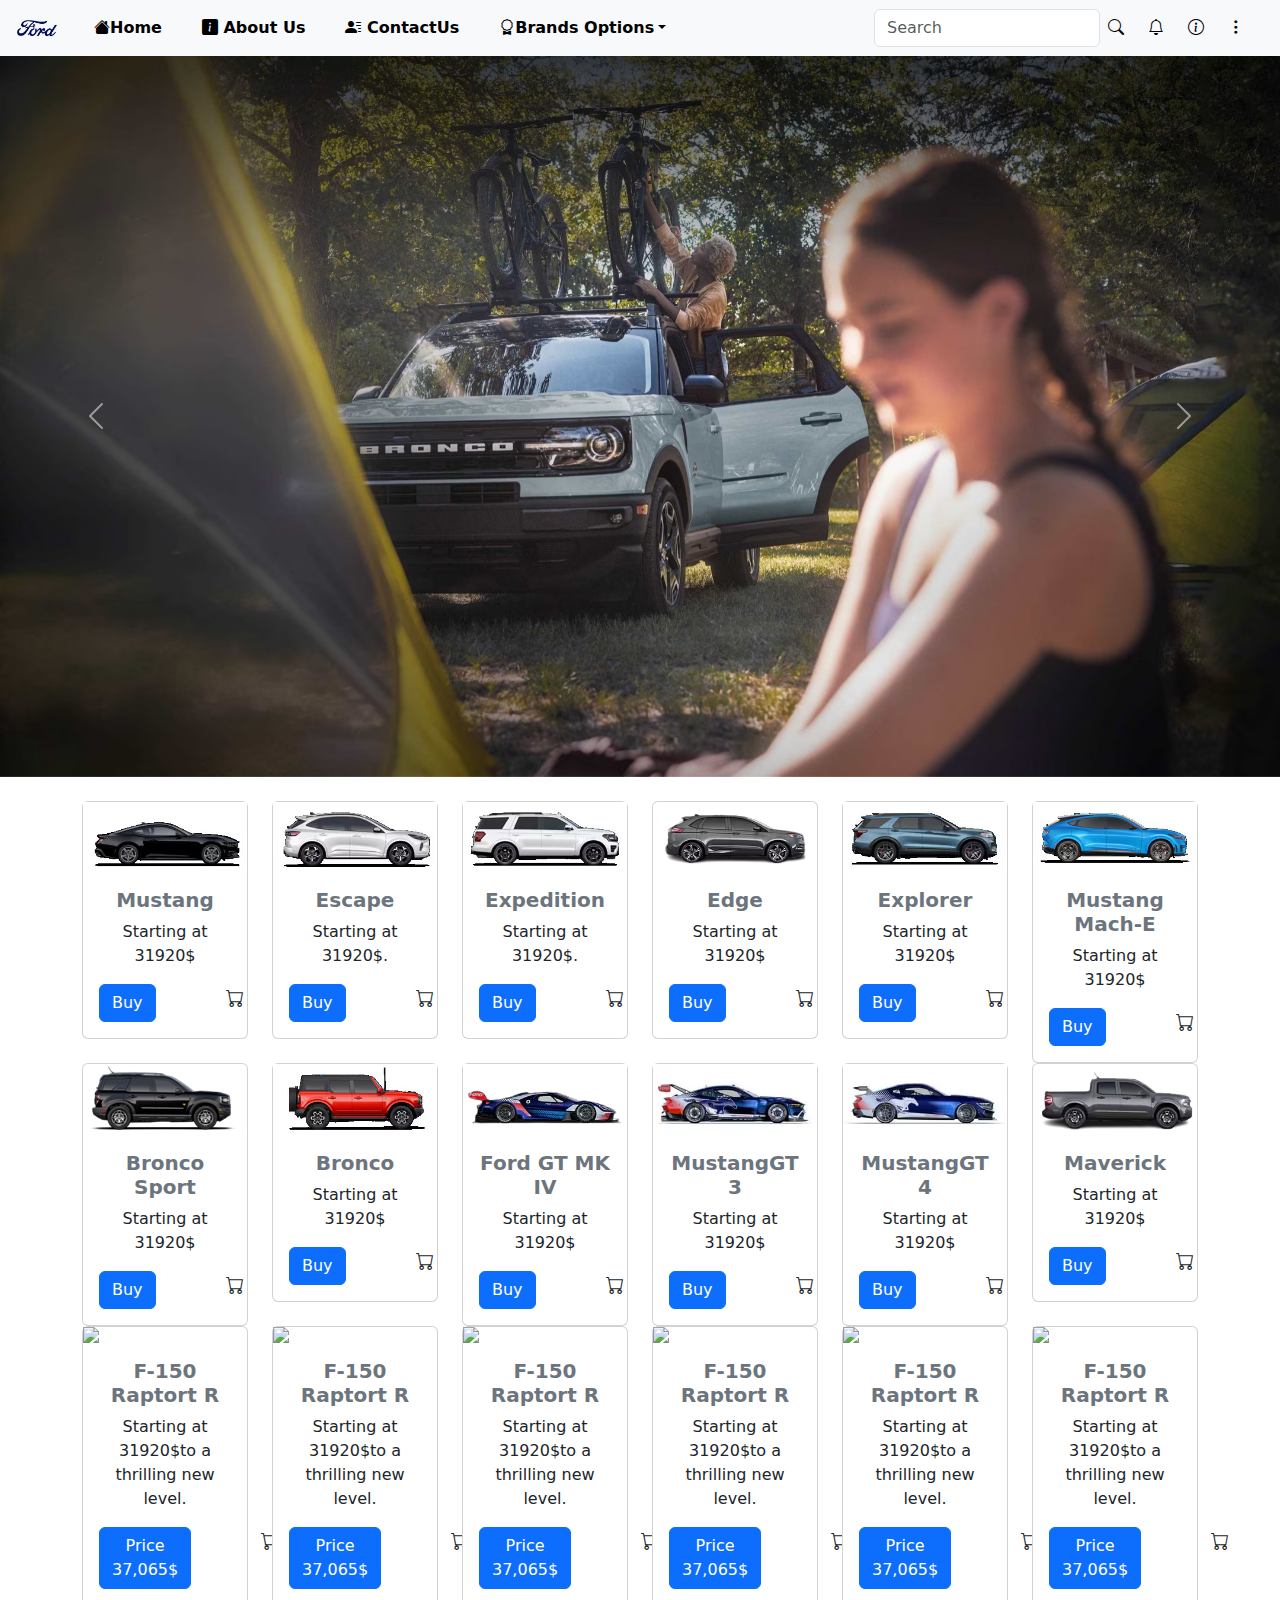
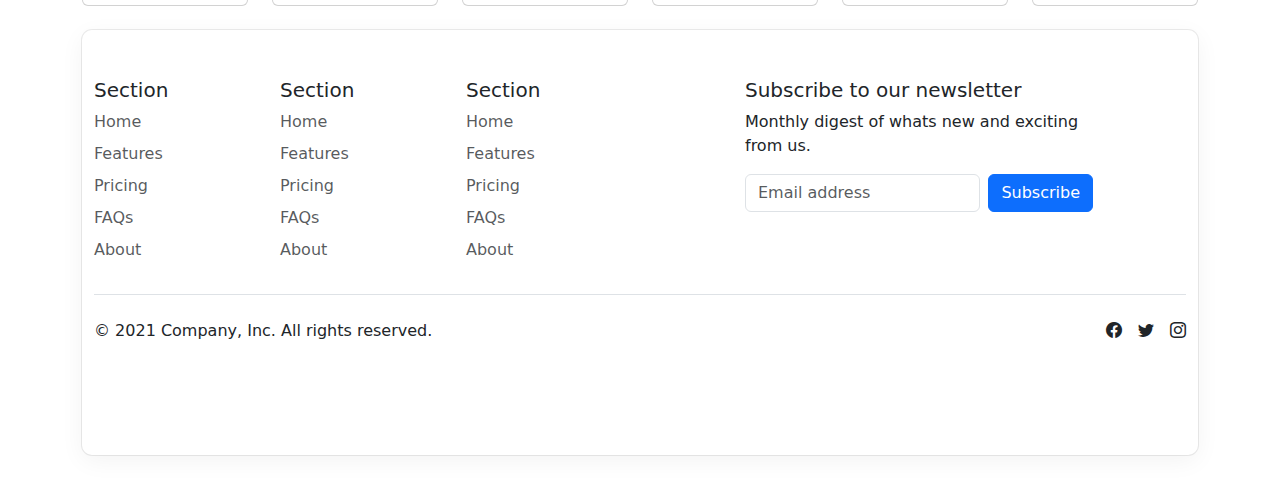
==== commit 6d9c4601: "Update Vehicale" ====
--- a/web-project-01/page/Vehicles.html
+++ b/web-project-01/page/Vehicles.html
@@ -92,266 +92,316 @@
           <img src="../img/Vehicles/Mustang.jpeg" class="card-custom-img">
           <div class="card-body">
             <h5 class="card-title text-primary text-center fw-bolder text-secondary">Mustang</h5>
-            <p class="card-text text-center">Starting at 31920$</p>
-            <div class="d-flex add-to-cart">
-              <div>
-                <a href="#" class="btn btn-primary text-red">Buy</a>
-              </div>
-              <div class="ccart">
-                <i class="bi bi-cart"></i>
-              </div>
-            </div>
-          </div>
-        </div>
-      </div>
-      <div class="col-2">
-        <div class="card bg-white animation">
-          <img src="../img/Vehicles/Mustang.jpeg" class="card-custom-img">
-          <div class="card-body">
-            <h5 class="card-title text-primary text-center fw-bolder text-secondary">F-150 PowerBoost Hybrid</h5>
-            <p class="card-text">Starting at 31920$.</p>
-            <div class="d-flex add-to-cart">
-              <div>
-                <a href="#" class="btn btn-primary text-red">Price 37,065$</a>
-              </div>
-            </div>
-            
-          </div>
-        </div>
-      </div>
-      <div class="col-2">
-        <div class="card bg-white animation">
-          <img src="img/Ford/F-150 Lightning.jpg" class="card-custom-img">
-          <div class="card-body">
-            <h5 class="card-title text-primary text-center fw-bolder text-secondary">F-150 Lightning</h5>
-            <p class="card-text">Starting at 31920$          <div class="d-flex add-to-cart">
-              <div>
-                <a href="#" class="btn btn-primary text-red">Price 50000$</a>
-              </div>
-            </div>
-            
-          </div>
-        </div>
-      </div>
-      <div class="col-2">
-        <div class="card bg-white animation">
-          <img src="img/Ford/F-150 Raptort R.jpg" class="card-custom-img">
-          <div class="card-body">
-            <h5 class="card-title text-primary text-center fw-bolder text-secondary">F-150 Raptort R</h5>
-            <p class="card-text">Starting at 31920$to a thrilling new level.</p>
-            <div class="d-flex add-to-cart">
-              <div>
-                <a href="#" class="btn btn-primary text-red">Price 37,065$</a>
-              </div>
-            </div>
-            
-          </div>
-        </div>
-      </div>
-      <div class="col-2">
-        <div class="card bg-white animation">
-          <img src="img/Ford/F-150 Raptort R.jpg" class="card-custom-img">
-          <div class="card-body">
-            <h5 class="card-title text-primary text-center fw-bolder text-secondary">F-150 Raptort R</h5>
-            <p class="card-text">Starting at 31920$to a thrilling new level.</p>
-            <div class="d-flex add-to-cart">
-              <div>
-                <a href="#" class="btn btn-primary text-red">Price 37,065$</a>
-              </div>
-            </div>
-            
-          </div>
-        </div>
-      </div>
-      <div class="col-2">
-        <div class="card bg-white animation">
-          <img src="img/Ford/F-150 Raptort R.jpg" class="card-custom-img">
-          <div class="card-body">
-            <h5 class="card-title text-primary text-center fw-bolder text-secondary">F-150 Raptort R</h5>
-            <p class="card-text">Starting at 31920$to a thrilling new level.</p>
-            <div class="d-flex add-to-cart">
-              <div>
-                <a href="#" class="btn btn-primary text-red">Price 37,065$</a>
-              </div>
-            </div>
-            
-          </div>
-        </div>
-      </div>
-      <div class="col-2">
-        <div class="card bg-white animation">
-          <img src="img/Ford/F-150 Raptort R.jpg" class="card-custom-img">
-          <div class="card-body">
-            <h5 class="card-title text-primary text-center fw-bolder text-secondary">F-150 Raptort R</h5>
-            <p class="card-text">Starting at 31920$to a thrilling new level.</p>
-            <div class="d-flex add-to-cart">
-              <div>
-                <a href="#" class="btn btn-primary text-red">Price 37,065$</a>
-              </div>
-            </div>
-            
-          </div>
-        </div>
-      </div>
-      <div class="col-2">
-        <div class="card bg-white animation">
-          <img src="img/Ford/F-150 Raptort R.jpg" class="card-custom-img">
-          <div class="card-body">
-            <h5 class="card-title text-primary text-center fw-bolder text-secondary">F-150 Raptort R</h5>
-            <p class="card-text">Starting at 31920$to a thrilling new level.</p>
-            <div class="d-flex add-to-cart">
-              <div>
-                <a href="#" class="btn btn-primary text-red">Price 40000$</a>
-              </div>
-            </div>
-            
-          </div>
-        </div>
-      </div>
-      <div class="col-2">
-        <div class="card bg-white animation">
-          <img src="img/Ford/F-150 Raptort R.jpg" class="card-custom-img">
-          <div class="card-body">
-            <h5 class="card-title text-primary text-center fw-bolder text-secondary">F-150 Raptort R</h5>
-            <p class="card-text">Starting at 31920$to a thrilling new level.</p>
-            <div class="d-flex add-to-cart">
-              <div>
-                <a href="#" class="btn btn-primary text-red">Price 37,065$</a>
-              </div>
-            </div>
-            
-          </div>
-        </div>
-      </div>
-      <div class="col-2">
-        <div class="card bg-white animation">
-          <img src="img/Ford/F-150 Raptort R.jpg" class="card-custom-img">
-          <div class="card-body">
-            <h5 class="card-title text-primary text-center fw-bolder text-secondary">F-150 Raptort R</h5>
-            <p class="card-text">Starting at 31920$to a thrilling new level.</p>
-            <div class="d-flex add-to-cart">
-              <div>
-                <a href="#" class="btn btn-primary text-red">Price 37,065$</a>
-              </div>
-            </div>
-            
-          </div>
-        </div>
-      </div>
-      <div class="col-2">
-        <div class="card bg-white animation">
-          <img src="img/Ford/F-150 Raptort R.jpg" class="card-custom-img">
-          <div class="card-body">
-            <h5 class="card-title text-primary text-center fw-bolder text-secondary">F-150 Raptort R</h5>
-            <p class="card-text">Starting at 31920$to a thrilling new level.</p>
-            <div class="d-flex add-to-cart">
-              <div>
-                <a href="#" class="btn btn-primary text-red">Price 37,065$</a>
-              </div>
-            </div>
-            
-          </div>
-        </div>
-      </div>
-      <div class="col-2">
-        <div class="card bg-white animation">
-          <img src="img/Ford/F-150 Raptort R.jpg" class="card-custom-img">
-          <div class="card-body">
-            <h5 class="card-title text-primary text-center fw-bolder text-secondary">F-150 Raptort R</h5>
-            <p class="card-text">Starting at 31920$to a thrilling new level.</p>
-            <div class="d-flex add-to-cart">
-              <div>
-                <a href="#" class="btn btn-primary text-red">Price 37,065$</a>
-              </div>
-            </div>
-            
-          </div>
-        </div>
-      </div>
-      <div class="col-2">
-        <div class="card bg-white animation">
-          <img src="img/Ford/F-150 Raptort R.jpg" class="card-custom-img">
-          <div class="card-body">
-            <h5 class="card-title text-primary text-center fw-bolder text-secondary">F-150 Raptort R</h5>
-            <p class="card-text">Starting at 31920$to a thrilling new level.</p>
-            <div class="d-flex add-to-cart">
-              <div>
-                <a href="#" class="btn btn-primary text-red">Price 37,065$</a>
-              </div>
-            </div>
-            
-          </div>
-        </div>
-      </div>
-      <div class="col-2">
-        <div class="card bg-white animation">
-          <img src="img/Ford/F-150 Raptort R.jpg" class="card-custom-img">
-          <div class="card-body">
-            <h5 class="card-title text-primary text-center fw-bolder text-secondary">F-150 Raptort R</h5>
-            <p class="card-text">Starting at 31920$to a thrilling new level.</p>
-            <div class="d-flex add-to-cart">
-              <div>
-                <a href="#" class="btn btn-primary text-red">Price 37,065$</a>
-              </div>
-            </div>
-            
-          </div>
-        </div>
-      </div>
-      <div class="col-2">
-        <div class="card bg-white animation">
-          <img src="img/Ford/F-150 Raptort R.jpg" class="card-custom-img">
-          <div class="card-body">
-            <h5 class="card-title text-primary text-center fw-bolder text-secondary">F-150 Raptort R</h5>
-            <p class="card-text">Starting at 31920$to a thrilling new level.</p>
-            <div class="d-flex add-to-cart">
-              <div>
-                <a href="#" class="btn btn-primary text-red">Price 37,065$</a>
-              </div>
-            </div>
-            
-          </div>
-        </div>
-      </div>
-      <div class="col-2">
-        <div class="card bg-white animation">
-          <img src="img/Ford/F-150 Raptort R.jpg" class="card-custom-img">
-          <div class="card-body">
-            <h5 class="card-title text-primary text-center fw-bolder text-secondary">F-150 Raptort R</h5>
-            <p class="card-text">Starting at 31920$to a thrilling new level.</p>
-            <div class="d-flex add-to-cart">
-              <div>
-                <a href="#" class="btn btn-primary text-red">Price 37,065$</a>
-              </div>
-            </div>
-            
-          </div>
-        </div>
-      </div>
-      <div class="col-2">
-        <div class="card bg-white animation">
-          <img src="img/Ford/F-150 Raptort R.jpg" class="card-custom-img">
-          <div class="card-body">
-            <h5 class="card-title text-primary text-center fw-bolder text-secondary">F-150 Raptort R</h5>
-            <p class="card-text">Starting at 31920$to a thrilling new level.</p>
-            <div class="d-flex add-to-cart">
-              <div>
-                <a href="#" class="btn btn-primary text-red">Price 37,065$</a>
-              </div>
-            </div>
-            
-          </div>
-        </div>
-      </div>
-      <div class="col-2">
-        <div class="card bg-white animation">
-          <img src="img/Ford/F-150 Raptort R.jpg" class="card-custom-img">
-          <div class="card-body">
-            <h5 class="card-title text-primary text-center fw-bolder text-secondary">F-150 Raptort R</h5>
-            <p class="card-text">Starting at 31920$to a thrilling new level.</p>
-            <div class="d-flex add-to-cart">
-              <div>
-                <a href="#" class="btn btn-primary text-red">Price 37,065$</a>
+            <p class="card-text text-center text-center">Starting at 31920$</p>
+            <div class="d-flex add-to-cart">
+              <div>
+                <a href="#" class="btn btn-primary text-red">Buy</a>
+              </div>
+              <div class="ccart">
+                <i class="bi bi-cart"></i>
+              </div>
+            </div>
+          </div>
+        </div>
+      </div>
+      <div class="col-2">
+        <div class="card bg-white animation">
+          <img src="../img/Vehicles/Escape.jpeg" class="card-custom-img">
+          <div class="card-body">
+            <h5 class="card-title text-primary text-center fw-bolder text-secondary">Escape</h5>
+            <p class="card-text text-center">Starting at 31920$.</p>
+            <div class="d-flex add-to-cart">
+              <div>
+                <a href="#" class="btn btn-primary text-red">Buy</a>
+              </div>
+              <div class="ccart">
+                <i class="bi bi-cart"></i>
+              </div>
+            </div>
+          </div>
+        </div>
+      </div>
+      <div class="col-2">
+        <div class="card bg-white animation">
+          <img src="../img/Vehicles/Expedition.jpg" class="card-custom-img">
+          <div class="card-body">
+            <h5 class="card-title text-primary text-center fw-bolder text-secondary">Expedition</h5>
+            <p class="card-text text-center">Starting at 31920$.</p>
+            <div class="d-flex add-to-cart">
+              <div>
+                <a href="#" class="btn btn-primary text-red">Buy</a>
+              </div>
+              <div class="ccart">
+                <i class="bi bi-cart"></i>
+              </div>
+            </div>
+          </div>
+        </div>
+      </div>
+      <div class="col-2">
+        <div class="card bg-white animation">
+          <img src="../img/Vehicles/Edge.png" class="card-custom-img">
+          <div class="card-body">
+            <h5 class="card-title text-primary text-center fw-bolder text-secondary">Edge</h5>
+            <p class="card-text text-center">Starting at 31920$</p>
+            <div class="d-flex add-to-cart">
+              <div>
+                <a href="#" class="btn btn-primary text-red">Buy</a>
+              </div>
+              <div class="ccart">
+                <i class="bi bi-cart"></i>
+              </div>
+            </div>
+            
+          </div>
+        </div>
+      </div>
+      <div class="col-2">
+        <div class="card bg-white animation">
+          <img src="../img/Vehicles/Explorer.jpg" class="card-custom-img">
+          <div class="card-body">
+            <h5 class="card-title text-primary text-center fw-bolder text-secondary">Explorer</h5>
+            <p class="card-text text-center">Starting at 31920$</p>
+            <div class="d-flex add-to-cart">
+              <div>
+                <a href="#" class="btn btn-primary text-red">Buy</a>
+              </div>
+              <div class="ccart">
+                <i class="bi bi-cart"></i>
+              </div>
+            </div>
+            
+          </div>
+        </div>
+      </div>
+      <div class="col-2">
+        <div class="card bg-white animation">
+          <img src="../img/Vehicles/Mustang Mach-E.jpg" class="card-custom-img">
+          <div class="card-body">
+            <h5 class="card-title text-primary text-center fw-bolder text-secondary">Mustang Mach-E</h5>
+            <p class="card-text text-center">Starting at 31920$</p>
+            <div class="d-flex add-to-cart">
+              <div>
+                <a href="#" class="btn btn-primary text-red">Buy</a>
+              </div>
+              <div class="ccart">
+                <i class="bi bi-cart"></i>
+              </div>
+            </div>
+            
+          </div>
+        </div>
+      </div>
+      <div class="col-2">
+        <div class="card bg-white animation">
+          <img src="../img/Vehicles/Bronco Sport.png" class="card-custom-img">
+          <div class="card-body">
+            <h5 class="card-title text-primary text-center fw-bolder text-secondary">Bronco Sport</h5>
+            <p class="card-text text-center">Starting at 31920$</p>
+            <div class="d-flex add-to-cart">
+              <div>
+                <a href="#" class="btn btn-primary text-red">Buy</a>
+              </div>
+              <div class="ccart">
+                <i class="bi bi-cart"></i>
+              </div>
+            </div>
+            
+          </div>
+        </div>
+      </div>
+      <div class="col-2">
+        <div class="card bg-white animation">
+          <img src="../img/Vehicles/Bronco.jpg" class="card-custom-img">
+          <div class="card-body">
+            <h5 class="card-title text-primary text-center fw-bolder text-secondary">Bronco</h5>
+            <p class="card-text text-center">Starting at 31920$</p>
+            <div class="d-flex add-to-cart">
+              <div>
+                <a href="#" class="btn btn-primary text-red">Buy</a>
+              </div>
+              <div class="ccart">
+                <i class="bi bi-cart"></i>
+              </div>
+            </div>
+            
+          </div>
+        </div>
+      </div>
+      <div class="col-2">
+        <div class="card bg-white animation">
+          <img src="../img/Vehicles/Ford GT Mk IV.png" class="card-custom-img bg-white">
+          <div class="card-body">
+            <h5 class="card-title text-primary text-center fw-bolder text-secondary">Ford GT MK IV</h5>
+            <p class="card-text text-center">Starting at 31920$</p>
+            <div class="d-flex add-to-cart">
+              <div>
+                <a href="#" class="btn btn-primary text-red">Buy</a>
+              </div>
+              <div class="ccart">
+                <i class="bi bi-cart"></i>
+              </div>
+            </div>
+            
+          </div>
+        </div>
+      </div>
+      <div class="col-2">
+        <div class="card bg-white animation">
+          <img src="../img/Vehicles/Ford Mustang GT3.jpg" class="card-custom-img">
+          <div class="card-body">
+            <h5 class="card-title text-primary text-center fw-bolder text-secondary">MustangGT3</h5>
+            <p class="card-text text-center">Starting at 31920$</p>
+            <div class="d-flex add-to-cart">
+              <div>
+                <a href="#" class="btn btn-primary text-red">Buy</a>
+              </div>
+              <div class="ccart">
+                <i class="bi bi-cart"></i>
+              </div>
+            </div>
+            
+          </div>
+        </div>
+      </div>
+      <div class="col-2">
+        <div class="card bg-white animation">
+          <img src="../img/Vehicles/Ford Mustang GT4.jpg" class="card-custom-img">
+          <div class="card-body">
+            <h5 class="card-title text-primary text-center fw-bolder text-secondary">MustangGT4</h5>
+            <p class="card-text text-center">Starting at 31920$</p>
+            <div class="d-flex add-to-cart">
+              <div>
+                <a href="#" class="btn btn-primary text-red">Buy</a>
+              </div>
+              <div class="ccart">
+                <i class="bi bi-cart"></i>
+              </div>
+            </div>
+            
+          </div>
+        </div>
+      </div>
+      <div class="col-2">
+        <div class="card bg-white animation">
+          <img src="../img/Vehicles/Maverick.png" class="card-custom-img">
+          <div class="card-body">
+            <h5 class="card-title text-primary text-center fw-bolder text-secondary">Maverick</h5>
+            <p class="card-text text-center">Starting at 31920$</p>
+            <div class="d-flex add-to-cart">
+              <div>
+                <a href="#" class="btn btn-primary text-red">Buy</a>
+              </div>
+              <div class="ccart">
+                <i class="bi bi-cart"></i>
+              </div>
+            </div>
+            
+          </div>
+        </div>
+      </div>
+      <div class="col-2">
+        <div class="card bg-white animation">
+          <img src="img/Ford/F-150 Raptort R.jpg" class="card-custom-img">
+          <div class="card-body">
+            <h5 class="card-title text-primary text-center fw-bolder text-secondary">F-150 Raptort R</h5>
+            <p class="card-text text-center">Starting at 31920$to a thrilling new level.</p>
+            <div class="d-flex add-to-cart">
+              <div>
+                <a href="#" class="btn btn-primary text-red">Price 37,065$</a>
+              </div>
+              <div class="ccart">
+                <i class="bi bi-cart"></i>
+              </div>
+            </div>
+            
+          </div>
+        </div>
+      </div>
+      <div class="col-2">
+        <div class="card bg-white animation">
+          <img src="img/Ford/F-150 Raptort R.jpg" class="card-custom-img">
+          <div class="card-body">
+            <h5 class="card-title text-primary text-center fw-bolder text-secondary">F-150 Raptort R</h5>
+            <p class="card-text text-center">Starting at 31920$to a thrilling new level.</p>
+            <div class="d-flex add-to-cart">
+              <div>
+                <a href="#" class="btn btn-primary text-red">Price 37,065$</a>
+              </div>
+              <div class="ccart">
+                <i class="bi bi-cart"></i>
+              </div>
+            </div>
+            
+          </div>
+        </div>
+      </div>
+      <div class="col-2">
+        <div class="card bg-white animation">
+          <img src="img/Ford/F-150 Raptort R.jpg" class="card-custom-img">
+          <div class="card-body">
+            <h5 class="card-title text-primary text-center fw-bolder text-secondary">F-150 Raptort R</h5>
+            <p class="card-text text-center">Starting at 31920$to a thrilling new level.</p>
+            <div class="d-flex add-to-cart">
+              <div>
+                <a href="#" class="btn btn-primary text-red">Price 37,065$</a>
+              </div>
+              <div class="ccart">
+                <i class="bi bi-cart"></i>
+              </div>
+            </div>
+            
+          </div>
+        </div>
+      </div>
+      <div class="col-2">
+        <div class="card bg-white animation">
+          <img src="img/Ford/F-150 Raptort R.jpg" class="card-custom-img">
+          <div class="card-body">
+            <h5 class="card-title text-primary text-center fw-bolder text-secondary">F-150 Raptort R</h5>
+            <p class="card-text text-center">Starting at 31920$to a thrilling new level.</p>
+            <div class="d-flex add-to-cart">
+              <div>
+                <a href="#" class="btn btn-primary text-red">Price 37,065$</a>
+              </div>
+              <div class="ccart">
+                <i class="bi bi-cart"></i>
+              </div>
+            </div>
+            
+          </div>
+        </div>
+      </div>
+      <div class="col-2">
+        <div class="card bg-white animation">
+          <img src="img/Ford/F-150 Raptort R.jpg" class="card-custom-img">
+          <div class="card-body">
+            <h5 class="card-title text-primary text-center fw-bolder text-secondary">F-150 Raptort R</h5>
+            <p class="card-text text-center">Starting at 31920$to a thrilling new level.</p>
+            <div class="d-flex add-to-cart">
+              <div>
+                <a href="#" class="btn btn-primary text-red">Price 37,065$</a>
+              </div>
+              <div class="ccart">
+                <i class="bi bi-cart"></i>
+              </div>
+            </div>
+            
+          </div>
+        </div>
+      </div>
+      <div class="col-2">
+        <div class="card bg-white animation">
+          <img src="img/Ford/F-150 Raptort R.jpg" class="card-custom-img">
+          <div class="card-body">
+            <h5 class="card-title text-primary text-center fw-bolder text-secondary">F-150 Raptort R</h5>
+            <p class="card-text text-center">Starting at 31920$to a thrilling new level.</p>
+            <div class="d-flex add-to-cart">
+              <div>
+                <a href="#" class="btn btn-primary text-red">Price 37,065$</a>
+              </div>
+              <div class="ccart">
+                <i class="bi bi-cart"></i>
               </div>
             <!-- </div> -->
             
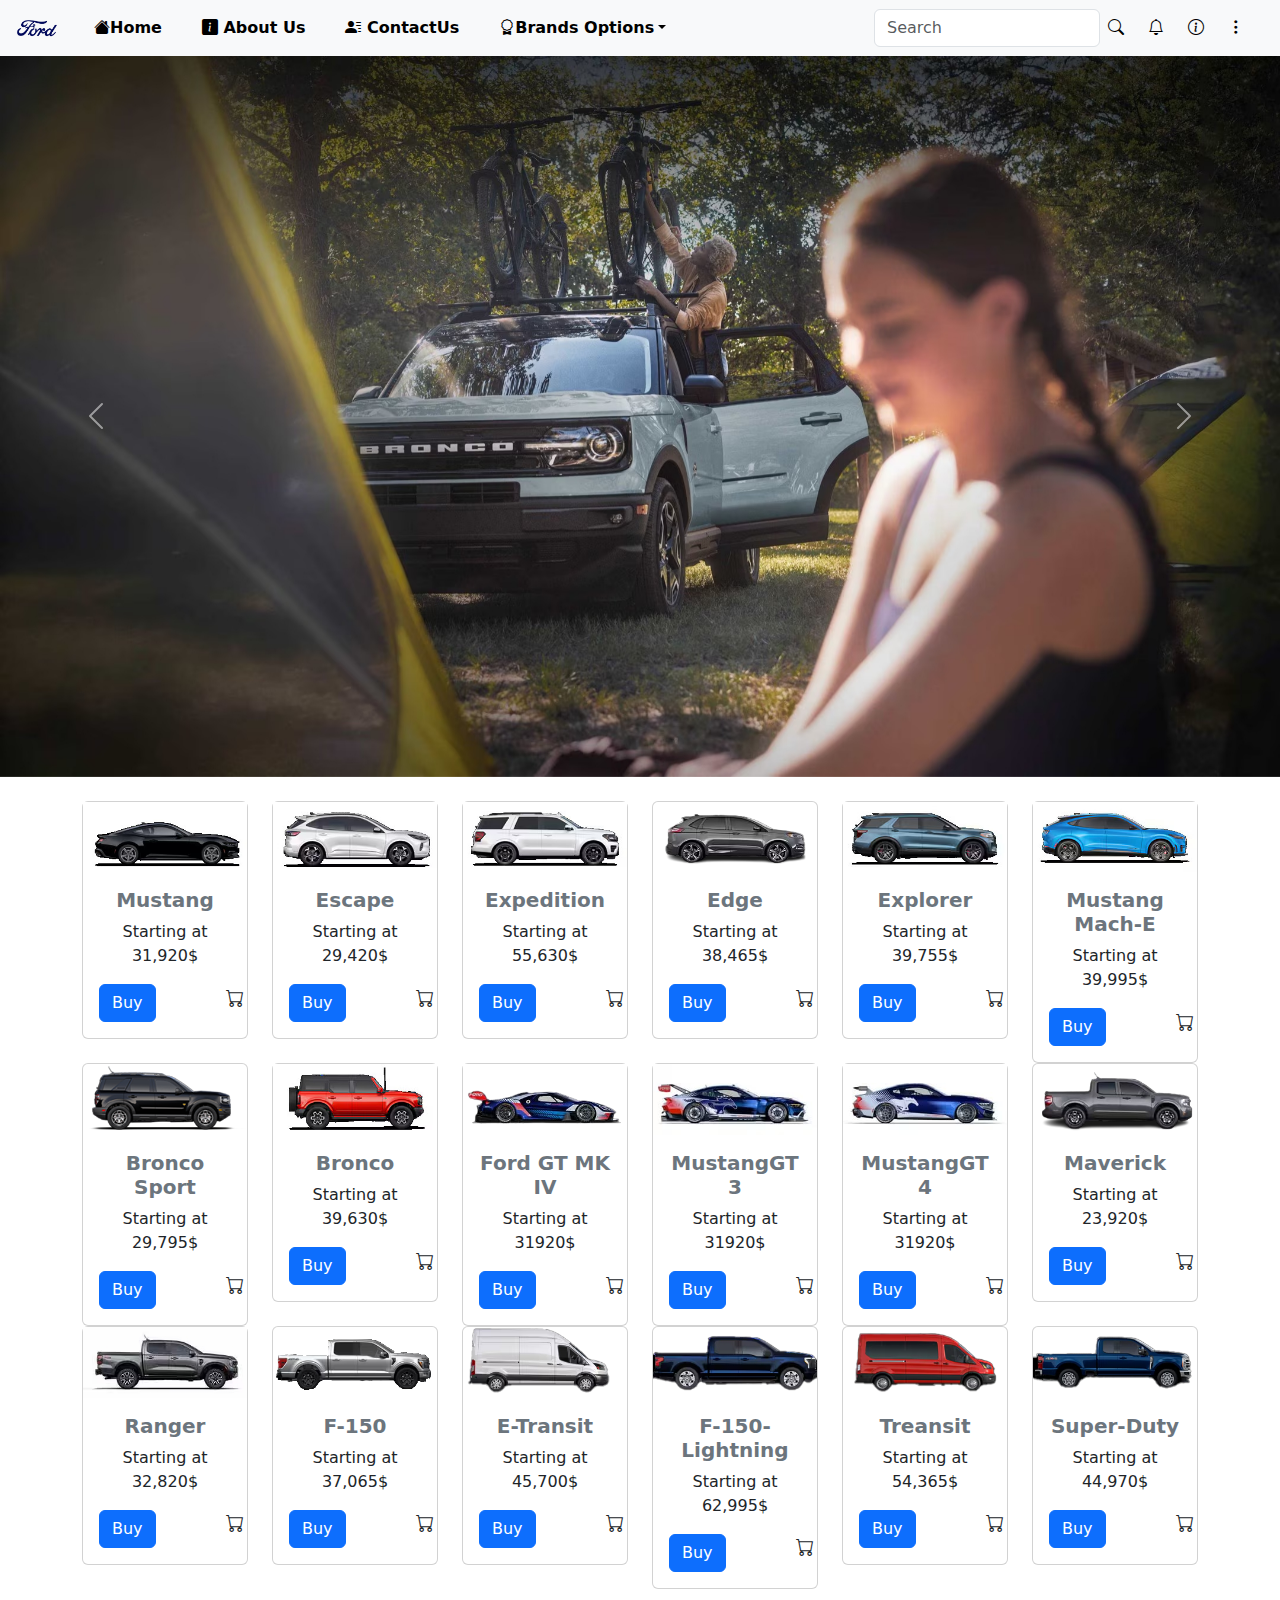
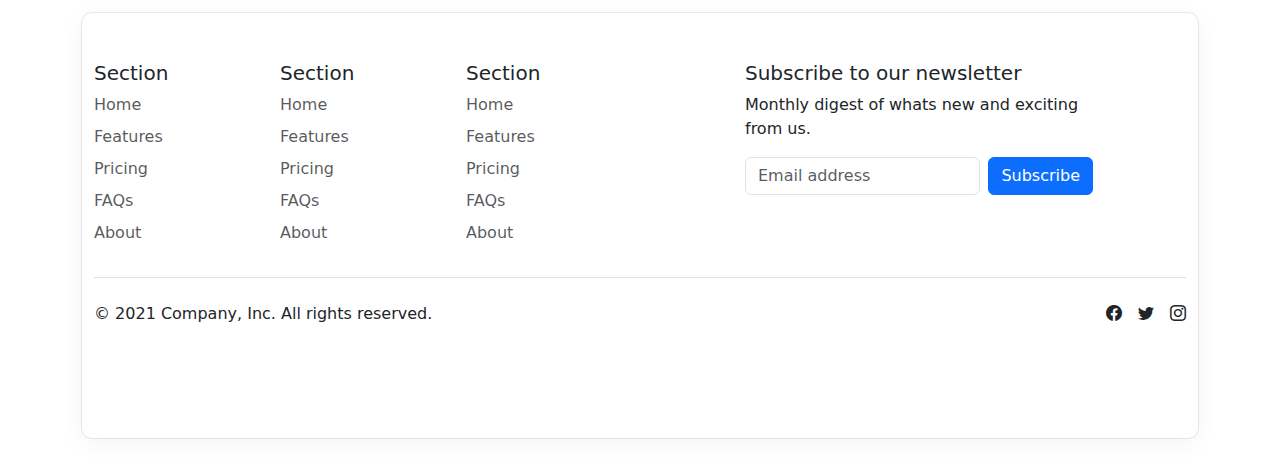
==== commit 5fdcb06d: "Vehicles update" ====
--- a/web-project-01/page/Vehicles.html
+++ b/web-project-01/page/Vehicles.html
@@ -92,7 +92,7 @@
           <img src="../img/Vehicles/Mustang.jpeg" class="card-custom-img">
           <div class="card-body">
             <h5 class="card-title text-primary text-center fw-bolder text-secondary">Mustang</h5>
-            <p class="card-text text-center text-center">Starting at 31920$</p>
+            <p class="card-text text-center text-center">Starting at 31,920$</p>
             <div class="d-flex add-to-cart">
               <div>
                 <a href="#" class="btn btn-primary text-red">Buy</a>
@@ -109,7 +109,7 @@
           <img src="../img/Vehicles/Escape.jpeg" class="card-custom-img">
           <div class="card-body">
             <h5 class="card-title text-primary text-center fw-bolder text-secondary">Escape</h5>
-            <p class="card-text text-center">Starting at 31920$.</p>
+            <p class="card-text text-center">Starting at 29,420$</p>
             <div class="d-flex add-to-cart">
               <div>
                 <a href="#" class="btn btn-primary text-red">Buy</a>
@@ -126,7 +126,7 @@
           <img src="../img/Vehicles/Expedition.jpg" class="card-custom-img">
           <div class="card-body">
             <h5 class="card-title text-primary text-center fw-bolder text-secondary">Expedition</h5>
-            <p class="card-text text-center">Starting at 31920$.</p>
+            <p class="card-text text-center">Starting at 55,630$</p>
             <div class="d-flex add-to-cart">
               <div>
                 <a href="#" class="btn btn-primary text-red">Buy</a>
@@ -143,7 +143,7 @@
           <img src="../img/Vehicles/Edge.png" class="card-custom-img">
           <div class="card-body">
             <h5 class="card-title text-primary text-center fw-bolder text-secondary">Edge</h5>
-            <p class="card-text text-center">Starting at 31920$</p>
+            <p class="card-text text-center">Starting at 38,465$</p>
             <div class="d-flex add-to-cart">
               <div>
                 <a href="#" class="btn btn-primary text-red">Buy</a>
@@ -161,7 +161,7 @@
           <img src="../img/Vehicles/Explorer.jpg" class="card-custom-img">
           <div class="card-body">
             <h5 class="card-title text-primary text-center fw-bolder text-secondary">Explorer</h5>
-            <p class="card-text text-center">Starting at 31920$</p>
+            <p class="card-text text-center">Starting at 39,755$</p>
             <div class="d-flex add-to-cart">
               <div>
                 <a href="#" class="btn btn-primary text-red">Buy</a>
@@ -179,7 +179,7 @@
           <img src="../img/Vehicles/Mustang Mach-E.jpg" class="card-custom-img">
           <div class="card-body">
             <h5 class="card-title text-primary text-center fw-bolder text-secondary">Mustang Mach-E</h5>
-            <p class="card-text text-center">Starting at 31920$</p>
+            <p class="card-text text-center">Starting at 39,995$</p>
             <div class="d-flex add-to-cart">
               <div>
                 <a href="#" class="btn btn-primary text-red">Buy</a>
@@ -197,7 +197,7 @@
           <img src="../img/Vehicles/Bronco Sport.png" class="card-custom-img">
           <div class="card-body">
             <h5 class="card-title text-primary text-center fw-bolder text-secondary">Bronco Sport</h5>
-            <p class="card-text text-center">Starting at 31920$</p>
+            <p class="card-text text-center">Starting at 29,795$</p>
             <div class="d-flex add-to-cart">
               <div>
                 <a href="#" class="btn btn-primary text-red">Buy</a>
@@ -215,7 +215,7 @@
           <img src="../img/Vehicles/Bronco.jpg" class="card-custom-img">
           <div class="card-body">
             <h5 class="card-title text-primary text-center fw-bolder text-secondary">Bronco</h5>
-            <p class="card-text text-center">Starting at 31920$</p>
+            <p class="card-text text-center">Starting at 39,630$</p>
             <div class="d-flex add-to-cart">
               <div>
                 <a href="#" class="btn btn-primary text-red">Buy</a>
@@ -287,118 +287,118 @@
           <img src="../img/Vehicles/Maverick.png" class="card-custom-img">
           <div class="card-body">
             <h5 class="card-title text-primary text-center fw-bolder text-secondary">Maverick</h5>
-            <p class="card-text text-center">Starting at 31920$</p>
-            <div class="d-flex add-to-cart">
-              <div>
-                <a href="#" class="btn btn-primary text-red">Buy</a>
-              </div>
-              <div class="ccart">
-                <i class="bi bi-cart"></i>
-              </div>
-            </div>
-            
-          </div>
-        </div>
-      </div>
-      <div class="col-2">
-        <div class="card bg-white animation">
-          <img src="img/Ford/F-150 Raptort R.jpg" class="card-custom-img">
-          <div class="card-body">
-            <h5 class="card-title text-primary text-center fw-bolder text-secondary">F-150 Raptort R</h5>
-            <p class="card-text text-center">Starting at 31920$to a thrilling new level.</p>
-            <div class="d-flex add-to-cart">
-              <div>
-                <a href="#" class="btn btn-primary text-red">Price 37,065$</a>
-              </div>
-              <div class="ccart">
-                <i class="bi bi-cart"></i>
-              </div>
-            </div>
-            
-          </div>
-        </div>
-      </div>
-      <div class="col-2">
-        <div class="card bg-white animation">
-          <img src="img/Ford/F-150 Raptort R.jpg" class="card-custom-img">
-          <div class="card-body">
-            <h5 class="card-title text-primary text-center fw-bolder text-secondary">F-150 Raptort R</h5>
-            <p class="card-text text-center">Starting at 31920$to a thrilling new level.</p>
-            <div class="d-flex add-to-cart">
-              <div>
-                <a href="#" class="btn btn-primary text-red">Price 37,065$</a>
-              </div>
-              <div class="ccart">
-                <i class="bi bi-cart"></i>
-              </div>
-            </div>
-            
-          </div>
-        </div>
-      </div>
-      <div class="col-2">
-        <div class="card bg-white animation">
-          <img src="img/Ford/F-150 Raptort R.jpg" class="card-custom-img">
-          <div class="card-body">
-            <h5 class="card-title text-primary text-center fw-bolder text-secondary">F-150 Raptort R</h5>
-            <p class="card-text text-center">Starting at 31920$to a thrilling new level.</p>
-            <div class="d-flex add-to-cart">
-              <div>
-                <a href="#" class="btn btn-primary text-red">Price 37,065$</a>
-              </div>
-              <div class="ccart">
-                <i class="bi bi-cart"></i>
-              </div>
-            </div>
-            
-          </div>
-        </div>
-      </div>
-      <div class="col-2">
-        <div class="card bg-white animation">
-          <img src="img/Ford/F-150 Raptort R.jpg" class="card-custom-img">
-          <div class="card-body">
-            <h5 class="card-title text-primary text-center fw-bolder text-secondary">F-150 Raptort R</h5>
-            <p class="card-text text-center">Starting at 31920$to a thrilling new level.</p>
-            <div class="d-flex add-to-cart">
-              <div>
-                <a href="#" class="btn btn-primary text-red">Price 37,065$</a>
-              </div>
-              <div class="ccart">
-                <i class="bi bi-cart"></i>
-              </div>
-            </div>
-            
-          </div>
-        </div>
-      </div>
-      <div class="col-2">
-        <div class="card bg-white animation">
-          <img src="img/Ford/F-150 Raptort R.jpg" class="card-custom-img">
-          <div class="card-body">
-            <h5 class="card-title text-primary text-center fw-bolder text-secondary">F-150 Raptort R</h5>
-            <p class="card-text text-center">Starting at 31920$to a thrilling new level.</p>
-            <div class="d-flex add-to-cart">
-              <div>
-                <a href="#" class="btn btn-primary text-red">Price 37,065$</a>
-              </div>
-              <div class="ccart">
-                <i class="bi bi-cart"></i>
-              </div>
-            </div>
-            
-          </div>
-        </div>
-      </div>
-      <div class="col-2">
-        <div class="card bg-white animation">
-          <img src="img/Ford/F-150 Raptort R.jpg" class="card-custom-img">
-          <div class="card-body">
-            <h5 class="card-title text-primary text-center fw-bolder text-secondary">F-150 Raptort R</h5>
-            <p class="card-text text-center">Starting at 31920$to a thrilling new level.</p>
-            <div class="d-flex add-to-cart">
-              <div>
-                <a href="#" class="btn btn-primary text-red">Price 37,065$</a>
+            <p class="card-text text-center">Starting at 23,920$</p>
+            <div class="d-flex add-to-cart">
+              <div>
+                <a href="#" class="btn btn-primary text-red">Buy</a>
+              </div>
+              <div class="ccart">
+                <i class="bi bi-cart"></i>
+              </div>
+            </div>
+            
+          </div>
+        </div>
+      </div>
+      <div class="col-2">
+        <div class="card bg-white animation">
+          <img src="../img/Vehicles/Ranger.jpg" class="card-custom-img">
+          <div class="card-body">
+            <h5 class="card-title text-primary text-center fw-bolder text-secondary">Ranger</h5>
+            <p class="card-text text-center">Starting at 32,820$</p>
+            <div class="d-flex add-to-cart">
+              <div>
+                <a href="#" class="btn btn-primary text-red">Buy</a>
+              </div>
+              <div class="ccart">
+                <i class="bi bi-cart"></i>
+              </div>
+            </div>
+            
+          </div>
+        </div>
+      </div>
+      <div class="col-2">
+        <div class="card bg-white animation">
+          <img src="../img/Vehicles/F-150.png" class="card-custom-img">
+          <div class="card-body">
+            <h5 class="card-title text-primary text-center fw-bolder text-secondary">F-150</h5>
+            <p class="card-text text-center">Starting at 37,065$</p>
+            <div class="d-flex add-to-cart">
+              <div>
+                <a href="#" class="btn btn-primary text-red">Buy</a>
+              </div>
+              <div class="ccart">
+                <i class="bi bi-cart"></i>
+              </div>
+            </div>
+            
+          </div>
+        </div>
+      </div>
+      <div class="col-2">
+        <div class="card bg-white animation">
+          <img src="../img/Vehicles/E-Transit.png" class="card-custom-img">
+          <div class="card-body">
+            <h5 class="card-title text-primary text-center fw-bolder text-secondary">E-Transit</h5>
+            <p class="card-text text-center">Starting at 45,700$</p>
+            <div class="d-flex add-to-cart">
+              <div>
+                <a href="#" class="btn btn-primary text-red">Buy</a>
+              </div>
+              <div class="ccart">
+                <i class="bi bi-cart"></i>
+              </div>
+            </div>
+            
+          </div>
+        </div>
+      </div>
+      <div class="col-2">
+        <div class="card bg-white animation">
+          <img src="../img/Vehicles/F-150-Lightning.png" class="card-custom-img">
+          <div class="card-body">
+            <h5 class="card-title text-primary text-center fw-bolder text-secondary">F-150-Lightning</h5>
+            <p class="card-text text-center">Starting at 62,995$</p>
+            <div class="d-flex add-to-cart">
+              <div>
+                <a href="#" class="btn btn-primary text-red">Buy</a>
+              </div>
+              <div class="ccart">
+                <i class="bi bi-cart"></i>
+              </div>
+            </div>
+            
+          </div>
+        </div>
+      </div>
+      <div class="col-2">
+        <div class="card bg-white animation">
+          <img src="../img/Vehicles/Treansit.png" class="card-custom-img">
+          <div class="card-body">
+            <h5 class="card-title text-primary text-center fw-bolder text-secondary">Treansit</h5>
+            <p class="card-text text-center">Starting at 54,365$</p>
+            <div class="d-flex add-to-cart">
+              <div>
+                <a href="#" class="btn btn-primary text-red">Buy</a>
+              </div>
+              <div class="ccart">
+                <i class="bi bi-cart"></i>
+              </div>
+            </div>
+            
+          </div>
+        </div>
+      </div>
+      <div class="col-2">
+        <div class="card bg-white animation">
+          <img src="../img/Vehicles/Super-Duty.png" class="card-custom-img">
+          <div class="card-body">
+            <h5 class="card-title text-primary text-center fw-bolder text-secondary">Super-Duty</h5>
+            <p class="card-text text-center">Starting at 44,970$</p>
+            <div class="d-flex add-to-cart">
+              <div>
+                <a href="#" class="btn btn-primary text-red">Buy</a>
               </div>
               <div class="ccart">
                 <i class="bi bi-cart"></i>
